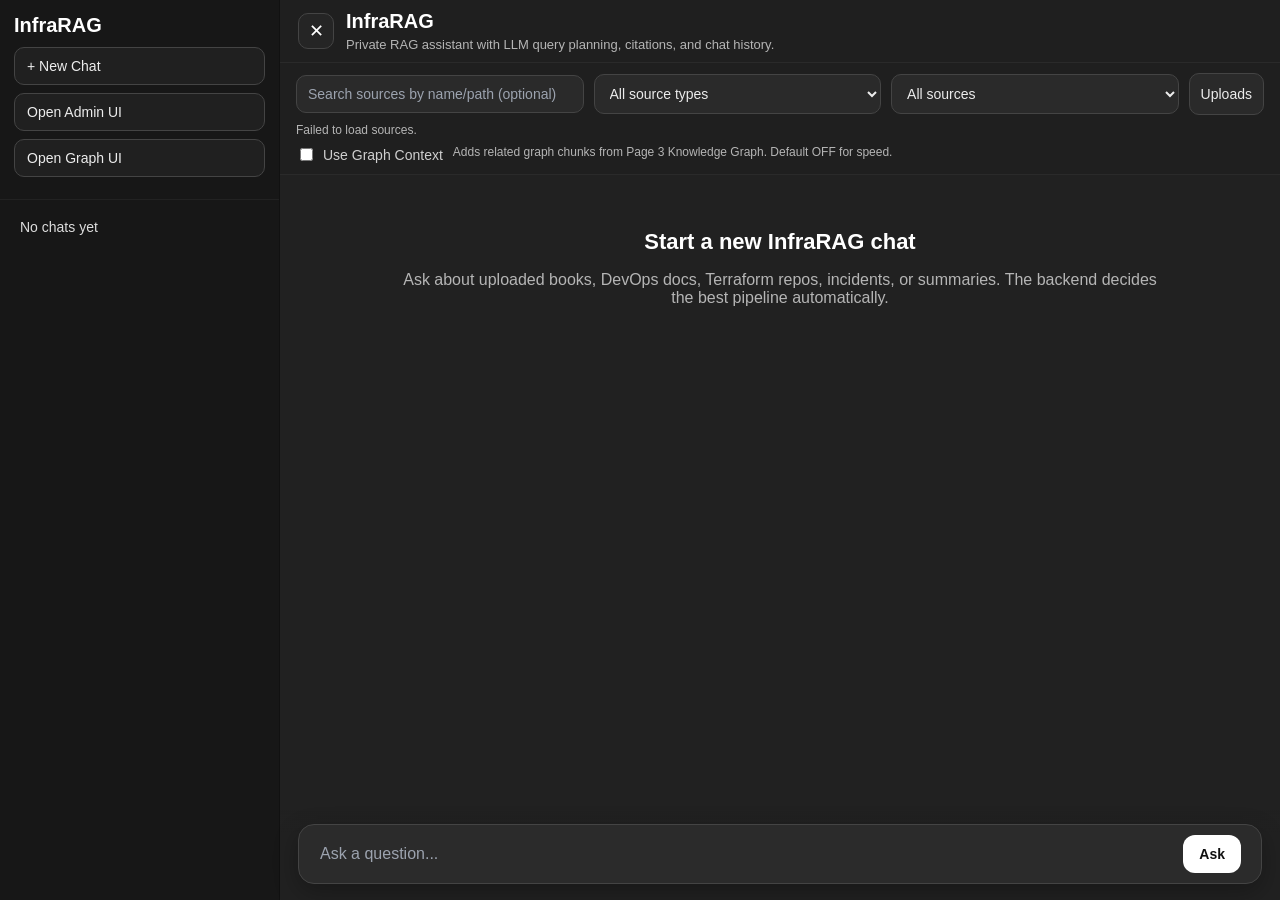
==== frontend/index.html @ ef18ec10 "ui navigation edit" ====
<!DOCTYPE html>
<html lang="en">
<head>
  <meta charset="UTF-8" />
  <meta name="viewport" content="width=device-width, initial-scale=1.0" />
  <title>InfraRAG</title>
  <style>
    :root {
      --bg: #212121;
      --sidebar: #171717;
      --panel: #2a2a2a;
      --panel-2: #303030;
      --panel-3: #3a3a3a;
      --border: #444444;
      --text: #ececec;
      --muted: #b5b5b5;
      --soft: #cfcfcf;
      --accent: #10a37f;
      --danger: #ef4444;
      --user-bubble: #2f3a48;
      --assistant-bubble: #2b2b2b;
      --meta-bg: #262626;
      --input-bg: #2b2b2b;
      --shadow: 0 8px 24px rgba(0, 0, 0, 0.28);
    }

    * {
      box-sizing: border-box;
    }

    html, body {
      margin: 0;
      padding: 0;
      height: 100%;
      background: var(--bg);
      color: var(--text);
      font-family: Arial, sans-serif;
      overflow: hidden;
    }

    body {
      display: block;
    }

    .app {
      display: grid;
      grid-template-columns: 280px 1fr;
      height: 100vh;
      background: var(--bg);
      transition: grid-template-columns 0.2s ease;
    }

    .app.sidebar-collapsed {
      grid-template-columns: 0 1fr;
    }

    .app.sidebar-collapsed .sidebar {
      transform: translateX(-100%);
      opacity: 0;
      pointer-events: none;
    }

    .app.sidebar-collapsed .composer {
      left: 0;
    }

    .sidebar {
      background: var(--sidebar);
      border-right: 1px solid #111111;
      display: flex;
      flex-direction: column;
      min-width: 0;
      overflow: hidden;
      transition: transform 0.2s ease, opacity 0.2s ease;
    }

    .sidebar-header {
      padding: 14px;
      border-bottom: 1px solid #222222;
    }

    .brand {
      font-size: 20px;
      font-weight: 700;
      margin-bottom: 10px;
      color: #ffffff;
    }

    .new-chat-btn,
    .admin-link {
      width: 100%;
      border: 1px solid var(--border);
      background: #202020;
      color: var(--text);
      border-radius: 10px;
      padding: 10px 12px;
      cursor: pointer;
      font-size: 14px;
      text-align: left;
      margin-bottom: 8px;
      text-decoration: none;
      display: block;
    }

    .new-chat-btn:hover,
    .admin-link:hover {
      background: #282828;
    }

    .conversation-list {
      flex: 1;
      overflow-y: auto;
      padding: 10px;
    }

    .conversation-item {
      padding: 9px 10px;
      border-radius: 10px;
      margin-bottom: 6px;
      cursor: pointer;
      color: #dddddd;
      font-size: 14px;
      display: grid;
      grid-template-columns: 1fr auto;
      gap: 8px;
      align-items: center;
    }

    .conversation-item:hover {
      background: #232323;
    }

    .conversation-item.active {
      background: #2b2b2b;
      color: #ffffff;
    }

    .conversation-title {
      white-space: nowrap;
      overflow: hidden;
      text-overflow: ellipsis;
    }

    .delete-chat {
      border: none;
      background: transparent;
      color: #9ca3af;
      cursor: pointer;
      font-size: 15px;
      padding: 2px 6px;
      border-radius: 6px;
    }

    .delete-chat:hover {
      background: var(--danger);
      color: white;
    }

    .main {
      display: grid;
      grid-template-rows: auto auto 1fr auto;
      min-width: 0;
      height: 100vh;
      background: var(--bg);
    }

    .top {
      padding: 10px 18px;
      border-bottom: 1px solid #2a2a2a;
      background: #1f1f1f;
      display: flex;
      align-items: center;
      gap: 12px;
    }

    .sidebar-toggle {
      width: 36px;
      height: 36px;
      border: 1px solid var(--border);
      border-radius: 10px;
      background: #252525;
      color: #ffffff;
      cursor: pointer;
      font-size: 18px;
      display: flex;
      align-items: center;
      justify-content: center;
      flex-shrink: 0;
    }

    .sidebar-toggle:hover {
      background: #303030;
    }

    .top-title {
      min-width: 0;
    }

    .top h1 {
      margin: 0;
      font-size: 20px;
      color: #ffffff;
    }

    .top p {
      margin: 4px 0 0;
      color: var(--muted);
      font-size: 13px;
    }

    .controls {
      padding: 10px 16px;
      border-bottom: 1px solid #2a2a2a;
      background: #1f1f1f;
    }

    .row {
      display: flex;
      gap: 10px;
      flex-wrap: wrap;
      margin-bottom: 10px;
    }

    .row:last-child {
      margin-bottom: 0;
    }

    .source-filter-row {
      display: grid;
      grid-template-columns: repeat(3, minmax(0, 1fr)) auto;
      gap: 10px;
      align-items: center;
      margin-bottom: 8px;
    }

    .source-filter-row input,
    .source-filter-row select {
      width: 100%;
      min-width: 0;
      flex: unset;
    }

    .source-filter-row .secondary-btn {
      white-space: nowrap;
      height: 42px;
    }

    @media (max-width: 1100px) {
      .source-filter-row {
        grid-template-columns: 1fr 1fr;
      }

      .source-filter-row .secondary-btn {
        width: 100%;
      }
    }

    @media (max-width: 700px) {
      .source-filter-row {
        grid-template-columns: 1fr;
      }
    }

    input[type="text"],
    input[type="number"],
    select {
      padding: 10px 11px;
      border: 1px solid var(--border);
      border-radius: 10px;
      font-size: 14px;
      background: var(--panel);
      color: var(--text);
      min-width: 180px;
      flex: 1;
      outline: none;
    }

    input[type="text"]::placeholder,
    input[type="number"]::placeholder {
      color: #9ca3af;
    }

    .small-input {
      max-width: 140px;
      flex: 0 0 140px;
    }

    .inline-check {
      display: flex;
      align-items: center;
      gap: 7px;
      color: var(--soft);
      font-size: 14px;
      white-space: nowrap;
    }

    .source-summary {
      color: var(--muted);
      font-size: 12px;
    }

    .secondary-btn {
      border: 1px solid var(--border);
      background: var(--panel);
      color: var(--text);
      border-radius: 10px;
      padding: 9px 11px;
      cursor: pointer;
      font-size: 14px;
    }

    .secondary-btn:hover {
      background: var(--panel-2);
    }

    .upload-panel {
      padding: 10px 16px;
      border-top: 1px solid #2a2a2a;
      background: #1f1f1f;
      display: none;
    }

    .upload-panel.open {
      display: block;
    }

    input[type="file"] {
      padding: 8px;
      border: 1px solid var(--border);
      border-radius: 10px;
      background: var(--panel);
      color: var(--text);
      font-size: 14px;
      flex: 1;
      min-width: 220px;
    }

    .status {
      color: var(--muted);
      font-size: 12px;
      display: flex;
      align-items: center;
    }

    .messages {
      overflow-y: auto;
      padding: 12px 18px 100px;
      background: var(--bg);
    }

    .message {
      max-width: 900px;
      margin: 0 auto 18px;
      display: grid;
      grid-template-columns: 38px 1fr;
      gap: 10px;
      align-items: start;
    }

    .avatar {
      width: 34px;
      height: 34px;
      border-radius: 999px;
      display: flex;
      align-items: center;
      justify-content: center;
      color: #ffffff;
      font-weight: 700;
      font-size: 13px;
      flex-shrink: 0;
    }

    .avatar.user {
      background: #2563eb;
    }

    .avatar.assistant {
      background: #111827;
    }

    .bubble {
      border-radius: 0;
      padding: 4px 0;
      line-height: 1.45;
      white-space: normal;
      word-break: break-word;
      border: none;
      box-shadow: none;
      background: transparent;
    }

    .user-message .bubble {
      background: transparent;
      color: #ffffff;
      white-space: pre-wrap;
      font-size: 16px;
      font-weight: 500;
    }

    .assistant-message .bubble {
      background: transparent;
      color: #f3f4f6;
    }

    .meta-box {
      background: transparent;
      border: none;
      border-radius: 0;
      padding: 0;
      margin: 0 0 8px 0;
      font-size: 12px;
      color: #a3a3a3;
      white-space: normal;
    }

    .meta-head {
      display: grid;
      grid-template-columns: 1fr 170px;
      gap: 12px;
      align-items: center;
    }

    .meta-grid {
      display: flex;
      flex-wrap: wrap;
      gap: 6px 14px;
      align-items: center;
    }

    .meta-grid div {
      color: #9ca3af;
    }

    .meta-grid strong {
      color: #bdbdbd;
      font-weight: 600;
    }

    .mini-progress {
      min-width: 190px;
      max-width: 260px;
    }

    .mini-progress-row {
      display: grid;
      grid-template-columns: minmax(0, 1fr) 52px;
      align-items: center;
      gap: 10px;
      font-size: 11px;
      color: #cbd5e1;
      margin-bottom: 4px;
      width: 100%;
    }

    .mini-progress-row span {
      min-width: 0;
      line-height: 1.25;
      white-space: nowrap;
      overflow: hidden;
      text-overflow: ellipsis;
      display: block;
    }

    .mini-progress-row strong {
      display: block;
      width: 52px;
      min-width: 52px;
      text-align: right;
      white-space: nowrap;
      word-break: keep-all;
      overflow-wrap: normal;
      line-height: 1.25;
      font-variant-numeric: tabular-nums;
    }

    .mini-progress-track {
      height: 7px;
      width: 100%;
      background: #171717;
      border: 1px solid #3a3a3a;
      border-radius: 999px;
      overflow: hidden;
    }

    .mini-progress-fill {
      height: 100%;
      width: 0%;
      background: var(--accent);
      border-radius: 999px;
      transition: width 0.25s ease;
    }

    @media (max-width: 900px) {
      .meta-head {
        grid-template-columns: 1fr;
      }

      .mini-progress {
        min-width: 0;
      }
    }

    .answer-section {
      margin-top: 10px;
    }

    .answer-label {
      display: inline-flex;
      align-items: center;
      gap: 6px;
      font-size: 11px;
      font-weight: 700;
      letter-spacing: 0.04em;
      text-transform: uppercase;
      color: #8ee0c2;
      margin-bottom: 6px;
    }

    .answer-label::before {
      content: "";
      width: 7px;
      height: 7px;
      border-radius: 999px;
      background: var(--accent);
      display: inline-block;
    }

    .assistant-answer {
      margin-top: 0;
      font-size: 16px;
      line-height: 1.7;
      color: #ffffff;
      white-space: pre-wrap;
      background: transparent;
      border: none;
      border-radius: 0;
      padding: 0;
      box-shadow: none;
    }

    .citations {
      margin-top: 12px;
      border-top: 1px solid #3a3a3a;
      padding-top: 8px;
      font-size: 12px;
      color: #cbd5e1;
      white-space: normal;
    }

    .citations details {
      border: none;
      border-radius: 0;
      background: transparent;
      padding: 0;
    }

    .citations summary {
      cursor: pointer;
      font-weight: 800;
      color: #d1d5db;
      list-style: none;
      display: flex;
      align-items: center;
      justify-content: space-between;
      gap: 10px;
    }

    .citations summary::-webkit-details-marker {
      display: none;
    }

    .citations summary::after {
      content: "Show";
      font-size: 11px;
      color: #9ca3af;
      font-weight: 700;
    }

    .citations details[open] summary::after {
      content: "Hide";
    }

    .citation-list {
      margin-top: 8px;
    }

    .citation-btn {
      width: 100%;
      text-align: left;
      background: transparent;
      color: #aeb4bd;
      border: none;
      border-radius: 0;
      padding: 6px 0;
      margin-top: 3px;
      cursor: pointer;
      font-size: 12px;
      line-height: 1.35;
      border-bottom: 1px solid #343434;
    }

    .citation-btn:hover {
      background: transparent;
      color: #ffffff;
    }

    .citation-source-line {
      white-space: nowrap;
      overflow: hidden;
      text-overflow: ellipsis;
      max-width: 100%;
    }

    .composer {
      position: fixed;
      left: 280px;
      right: 0;
      bottom: 0;
      padding: 14px 18px 16px;
      background: linear-gradient(to top, rgba(33,33,33,1) 75%, rgba(33,33,33,0));
    }

    .composer-inner {
      max-width: 980px;
      margin: 0 auto;
      display: grid;
      grid-template-columns: 1fr auto auto;
      gap: 10px;
      background: var(--input-bg);
      border: 1px solid var(--border);
      border-radius: 16px;
      padding: 10px;
      box-shadow: var(--shadow);
    }

    #question {
      border: none;
      outline: none;
      background: transparent;
      color: #ffffff;
      font-size: 16px;
      min-width: 0;
    }

    #question::placeholder {
      color: #9ca3af;
    }

    .ask-btn {
      border: none;
      border-radius: 12px;
      background: #ffffff;
      color: #111111;
      padding: 10px 16px;
      cursor: pointer;
      font-size: 14px;
      font-weight: 700;
    }

    .ask-btn:hover {
      background: #f3f4f6;
    }

    .ask-btn:disabled {
      background: #9ca3af;
      color: #111111;
      cursor: not-allowed;
    }

    .stop-btn {
      border: 1px solid #525252;
      border-radius: 12px;
      background: #2f2f2f;
      color: #ffffff;
      padding: 10px 14px;
      cursor: pointer;
      font-size: 14px;
      font-weight: 700;
      display: none;
    }

    .stop-btn.visible {
      display: inline-block;
    }

    .stop-btn:hover {
      background: #3a3a3a;
    }

    .stop-btn:disabled {
      opacity: 0.55;
      cursor: not-allowed;
    }

    .empty-state {
      max-width: 760px;
      margin: 42px auto;
      text-align: center;
      color: var(--muted);
    }

    .empty-state h2 {
      color: #ffffff;
      margin-bottom: 8px;
      font-size: 22px;
    }

    .modal.hidden {
      display: none;
    }

    .modal {
      position: fixed;
      inset: 0;
      background: rgba(0, 0, 0, 0.62);
      display: flex;
      align-items: center;
      justify-content: center;
      z-index: 9999;
      padding: 20px;
    }

    .modal-card {
      width: min(900px, 100%);
      max-height: 85vh;
      overflow: auto;
      background: #232323;
      color: #f3f4f6;
      border: 1px solid #3a3a3a;
      border-radius: 16px;
      box-shadow: 0 16px 50px rgba(0, 0, 0, 0.45);
    }

    .modal-header {
      display: flex;
      align-items: center;
      justify-content: space-between;
      padding: 14px 16px;
      border-bottom: 1px solid #3a3a3a;
      position: sticky;
      top: 0;
      background: #232323;
      z-index: 1;
    }

    .modal-title {
      font-size: 16px;
      font-weight: 700;
      color: #ffffff;
    }

    .close-btn {
      border: 1px solid #4b5563;
      background: #2f2f2f;
      color: #ffffff;
      border-radius: 10px;
      padding: 8px 10px;
      cursor: pointer;
    }

    .close-btn:hover {
      background: #3a3a3a;
    }

    .modal-body {
      padding: 16px;
      font-size: 14px;
      line-height: 1.6;
    }

    .evidence-meta {
      background: #2a2a2a;
      border: 1px solid #3a3a3a;
      border-radius: 12px;
      padding: 10px 12px;
      margin-bottom: 12px;
      color: #d1d5db;
    }

    .evidence-text {
      background: #1f1f1f;
      border: 1px solid #3a3a3a;
      border-radius: 12px;
      padding: 12px;
      white-space: pre-wrap;
      color: #f3f4f6;
    }

    @media (max-width: 900px) {
      .app {
        grid-template-columns: 1fr;
      }

      .sidebar {
        display: none;
      }

      .composer {
        left: 0;
      }

      .app.sidebar-collapsed {
        grid-template-columns: 1fr;
      }

      .message {
        grid-template-columns: 34px 1fr;
      }

      .messages {
        padding: 10px 12px 96px;
      }

      .controls,
      .top,
      .upload-panel {
        padding-left: 12px;
        padding-right: 12px;
      }
    }
  </style>
</head>
<body>
  <div class="app">
    <aside class="sidebar">
      <div class="sidebar-header">
        <div class="brand">InfraRAG</div>
        <button class="new-chat-btn" onclick="newChat()">+ New Chat</button>
        <a class="admin-link" href="/admin.html">Open Admin UI</a>
        <a class="admin-link" href="/graph.html">Open Graph UI</a>
      </div>
      <div id="conversationList" class="conversation-list">
        Loading chats...
      </div>
    </aside>

    <main class="main">
      <div class="top">
        <button id="sidebarToggle" class="sidebar-toggle" onclick="toggleSidebar()" title="Toggle sidebar">☰</button>
        <div class="top-title">
          <h1>InfraRAG</h1>
          <p>Private RAG assistant with LLM query planning, citations, and chat history.</p>
        </div>
      </div>

      <div>
        <div class="controls">
          <div class="source-filter-row">
            <input id="sourceSearch" type="text" placeholder="Search sources by name/path (optional)" oninput="renderSourceOptions()" />

            <select id="sourceTypeFilter" onchange="renderSourceOptions()">
              <option value="">All source types</option>
              <option value="upload">Uploads</option>
              <option value="git">Git</option>
              <option value="local">Local</option>
            </select>

            <select id="sourceSelect">
              <option value="">All sources</option>
            </select>

            <button class="secondary-btn" onclick="toggleUploadPanel()">Uploads</button>
          </div>

          <div id="sourceSummary" class="source-summary">Loading sources...</div>

          <div class="row" style="margin-top:8px;">
            <label class="inline-check" title="Adds 2-3 graph-neighbour chunks from the Knowledge Graph. Slower but may improve multi-hop answers.">
              <input id="graphContextToggle" type="checkbox" />
              Use Graph Context
            </label>
            <span class="source-summary">Adds related graph chunks from Page 3 Knowledge Graph. Default OFF for speed.</span>
          </div>
        </div>

        <div id="uploadPanel" class="upload-panel">
          <div class="row">
            <input id="fileInput" type="file" />
            <button class="secondary-btn" onclick="uploadFile()">Upload File</button>
            <span class="status" id="uploadStatus">No single file uploaded yet.</span>
          </div>

          <div class="row">
            <input id="folderInput" type="file" webkitdirectory directory multiple />
            <button class="secondary-btn" onclick="uploadFolder()">Upload Folder</button>
            <span class="status" id="folderStatus">No folder uploaded yet.</span>
          </div>
        </div>
      </div>

      <section id="messages" class="messages">
        <div class="empty-state">
          <h2>Start a new InfraRAG chat</h2>
          <p>Ask about uploaded books, DevOps docs, Terraform repos, incidents, or summaries. The backend decides the best pipeline automatically.</p>
        </div>
      </section>

      <div class="composer">
        <div class="composer-inner">
          <input id="question" type="text" placeholder="Ask a question..." onkeydown="handleQuestionKey(event)" />
          <button id="stopButton" class="stop-btn" onclick="stopGeneration()" disabled>Stop</button>
          <button id="askButton" class="ask-btn" onclick="askQuestion()">Ask</button>
        </div>
      </div>
    </main>
  </div>

  <div id="evidenceModal" class="modal hidden" onclick="handleModalBackdrop(event)">
    <div class="modal-card">
      <div class="modal-header">
        <div class="modal-title">Citation Evidence</div>
        <button class="close-btn" onclick="closeEvidenceModal()">Close</button>
      </div>
      <div id="evidenceBody" class="modal-body">
        Select a citation to view the exact evidence chunk.
      </div>
    </div>
  </div>

  <script>
    const RECENT_SOURCE_LIMIT = 20;
    const CHAT_UI_STATE_KEY = "infrarag_chat_ui_state_v1";
    const QUESTION_DRAFT_KEY = "infrarag_question_draft_v1";
    const CHAT_UI_STATE_MAX_AGE_MS = 24 * 60 * 60 * 1000;

    let allSources = [];
    let conversations = [];
    let currentConversationId = null;
    let messages = [];
    let isAsking = false;
    let sidebarCollapsed = localStorage.getItem("infrarag_sidebar_collapsed") === "true";
    let activeEventSource = null;
    let activeRequestId = null;
    let stopRequested = false;
    let activeLatencyTimer = null;
    let activeLatencyStartedAt = null;

    function safeJsonParse(value, fallback = null) {
      try {
        return value ? JSON.parse(value) : fallback;
      } catch {
        return fallback;
      }
    }

    function persistChatState() {
      try {
        const sourceSelect = document.getElementById("sourceSelect");
        const graphToggle = document.getElementById("graphContextToggle");

        const state = {
          saved_at: Date.now(),
          currentConversationId,
          messages: Array.isArray(messages) ? messages.slice(-50) : [],
          source_id: sourceSelect ? sourceSelect.value : "",
          graph_context_enabled: graphToggle ? Boolean(graphToggle.checked) : false,
        };

        localStorage.setItem(CHAT_UI_STATE_KEY, JSON.stringify(state));
      } catch (err) {
        console.warn("Failed to persist chat UI state:", err);
      }
    }

    function restoreChatState() {
      const state = safeJsonParse(localStorage.getItem(CHAT_UI_STATE_KEY), null);

      if (!state || typeof state !== "object") {
        return false;
      }

      const savedAt = Number(state.saved_at || 0);
      if (savedAt && Date.now() - savedAt > CHAT_UI_STATE_MAX_AGE_MS) {
        localStorage.removeItem(CHAT_UI_STATE_KEY);
        return false;
      }

      currentConversationId = state.currentConversationId || null;
      messages = Array.isArray(state.messages) ? state.messages : [];

      // If the browser left/reloaded during SSE streaming, the live stream is gone.
      // Do not restore a fake in-progress "Routing/Search/Generating" state forever.
      const last = messages[messages.length - 1];
      if (last && last.role === "assistant") {
        const content = String(last.content || "");
        const progress = Number(last.meta?.progress || 0);
        const looksIncomplete =
          progress < 100 ||
          content.includes("Routing question") ||
          content.includes("Searching sources") ||
          content.includes("Evidence found. Generating answer") ||
          content.includes("Thinking...");

        if (looksIncomplete) {
          last.content = "Request was interrupted because you left or reloaded the Chat page. Ask again to restart.";
          last.citations = [];
          last.meta = {
            ...(last.meta || {}),
            pipeline_label: "Interrupted",
            verification_verdict: "interrupted",
            progress: 100,
            progress_label: "Interrupted.",
            latency_display: "n/a",
          };
        }
      }

      const graphToggle = document.getElementById("graphContextToggle");
      if (graphToggle) {
        graphToggle.checked = Boolean(state.graph_context_enabled);
      }

      renderMessages();
      return messages.length > 0;
    }

    function restoreSourceSelection() {
      const state = safeJsonParse(localStorage.getItem(CHAT_UI_STATE_KEY), null);
      if (!state || !state.source_id) return;

      const sourceSelect = document.getElementById("sourceSelect");
      if (!sourceSelect) return;

      const exists = Array.from(sourceSelect.options).some(option => option.value === state.source_id);
      if (exists) {
        sourceSelect.value = state.source_id;
      }
    }

    function clearChatState() {
      localStorage.removeItem(CHAT_UI_STATE_KEY);
    }

    function saveQuestionDraft() {
      const input = document.getElementById("question");
      if (!input) return;

      localStorage.setItem(QUESTION_DRAFT_KEY, input.value || "");
    }

    function restoreQuestionDraft() {
      const input = document.getElementById("question");
      if (!input) return;

      const draft = localStorage.getItem(QUESTION_DRAFT_KEY) || "";
      if (draft && !input.value) {
        input.value = draft;
      }
    }

    function clearQuestionDraft() {
      localStorage.removeItem(QUESTION_DRAFT_KEY);
    }

    function bindStatePersistenceEvents() {
      const input = document.getElementById("question");
      if (input) {
        input.addEventListener("input", saveQuestionDraft);
      }

      const graphToggle = document.getElementById("graphContextToggle");
      if (graphToggle) {
        graphToggle.addEventListener("change", persistChatState);
      }

      const sourceSelect = document.getElementById("sourceSelect");
      if (sourceSelect) {
        sourceSelect.addEventListener("change", persistChatState);
      }

      window.addEventListener("beforeunload", () => {
        saveQuestionDraft();
        persistChatState();
      });
    }

    function applySidebarState() {
      const app = document.querySelector(".app");
      const toggle = document.getElementById("sidebarToggle");

      if (!app) return;

      app.classList.toggle("sidebar-collapsed", sidebarCollapsed);

      if (toggle) {
        toggle.textContent = sidebarCollapsed ? "☰" : "✕";
        toggle.title = sidebarCollapsed ? "Show sidebar" : "Hide sidebar";
      }

      localStorage.setItem("infrarag_sidebar_collapsed", sidebarCollapsed ? "true" : "false");
    }

    function toggleSidebar() {
      sidebarCollapsed = !sidebarCollapsed;
      applySidebarState();
    }

    function escapeHtml(value) {
      return String(value ?? "")
        .replaceAll("&", "&amp;")
        .replaceAll("<", "&lt;")
        .replaceAll(">", "&gt;")
        .replaceAll('"', "&quot;")
        .replaceAll("'", "&#039;");
    }

    async function parseApiResponse(res) {
      const contentType = (res.headers.get("content-type") || "").toLowerCase();
      const rawText = await res.text();

      let data = null;
      if (contentType.includes("application/json")) {
        try {
          data = rawText ? JSON.parse(rawText) : {};
        } catch {
          throw new Error(`API returned invalid JSON. HTTP ${res.status}. Body: ${rawText.slice(0, 300)}`);
        }
      }

      if (!res.ok) {
        if (data && data.error) {
          const message = typeof data.error === "string"
            ? data.error
            : data.error.message || JSON.stringify(data.error);
          throw new Error(`HTTP ${res.status}: ${message}`);
        }

        if (contentType.includes("text/html")) {
          throw new Error(`HTTP ${res.status}: proxy/backend returned HTML instead of JSON`);
        }

        throw new Error(`HTTP ${res.status}: ${rawText.slice(0, 300) || "Unknown error"}`);
      }

      if (!contentType.includes("application/json")) {
        throw new Error(`Expected JSON but got content-type: ${contentType || "unknown"}`);
      }

      return data;
    }

    function basename(path) {
      if (!path) return "";
      const parts = path.split("/");
      return parts[parts.length - 1] || path;
    }

    function formatSourceLabel(item) {
      const sourcePath = item.source_path || item.source_id || "";
      const shortName = basename(sourcePath);

      if (item.source_type === "upload") return `Upload: ${shortName}`;
      if (item.source_type === "git") return `Git: ${shortName}`;
      if (item.source_type === "local") return `Local: ${shortName}`;

      return shortName || item.source_id || "Unknown source";
    }

    function formatSourceMeta(item) {
      const parts = [];
      if (item.file_type) parts.push(item.file_type);
      if (item.source_type) parts.push(item.source_type);
      if (typeof item.chunk_count === "number") parts.push(`${item.chunk_count} chunks`);
      return parts.join(" | ");
    }

    function sortSourcesNewestFirst(items) {
      return [...items].sort((a, b) => {
        const aTime = new Date(a.last_ingested_at || 0).getTime();
        const bTime = new Date(b.last_ingested_at || 0).getTime();
        return bTime - aTime;
      });
    }

    function filterSources(items) {
      const search = document.getElementById("sourceSearch").value.trim().toLowerCase();
      const typeFilter = document.getElementById("sourceTypeFilter").value.trim();

      let filtered = sortSourcesNewestFirst(items);

      if (typeFilter) {
        filtered = filtered.filter(item => (item.source_type || "") === typeFilter);
      }

      if (search) {
        filtered = filtered.filter(item => {
          const haystack = [
            item.source_path || "",
            item.source_id || "",
            item.file_type || "",
            item.source_type || "",
            formatSourceLabel(item)
          ].join(" ").toLowerCase();

          return haystack.includes(search);
        });
      }

      return filtered;
    }

    function renderSourceOptions() {
      const select = document.getElementById("sourceSelect");
      const summary = document.getElementById("sourceSummary");
      const currentValue = select.value;

      const filtered = filterSources(allSources);
      const options = ['<option value="">All sources</option>'];

      for (const item of filtered) {
        const label = formatSourceLabel(item);
        const meta = formatSourceMeta(item);
        const fullLabel = meta ? `${label} (${meta})` : label;

        options.push(`<option value="${escapeHtml(item.source_id)}">${escapeHtml(fullLabel)}</option>`);
      }

      select.innerHTML = options.join("");

      if (currentValue && filtered.some(item => item.source_id === currentValue)) {
        select.value = currentValue;
      }

      const total = allSources.length;
      const shown = filtered.length;
      const search = document.getElementById("sourceSearch").value.trim();
      const typeFilter = document.getElementById("sourceTypeFilter").value.trim();

      let mode = "";
      if (search) mode = `Showing ${shown} matching source(s) out of ${total}`;
      else mode = `Showing ${shown} source(s) out of ${total}`;

      if (typeFilter) mode += ` | type: ${typeFilter}`;
      summary.textContent = total === 0 ? "No sources available yet." : mode;
    }

    function renderConversationList() {
      const list = document.getElementById("conversationList");

      if (!conversations.length) {
        list.innerHTML = "<div class='conversation-item'>No chats yet</div>";
        return;
      }

      list.innerHTML = conversations.map(item => {
        const active = item.conversation_id === currentConversationId ? "active" : "";
        return `
          <div class="conversation-item ${active}" onclick="openConversation('${escapeHtml(item.conversation_id)}')">
            <div class="conversation-title">${escapeHtml(item.title || "New Chat")}</div>
            <button class="delete-chat" onclick="deleteChat(event, '${escapeHtml(item.conversation_id)}')">×</button>
          </div>
        `;
      }).join("");
    }

    function renderMessages() {
      const container = document.getElementById("messages");

      if (!messages.length) {
        container.innerHTML = `
          <div class="empty-state">
            <h2>Start a new InfraRAG chat</h2>
            <p>Ask about uploaded books, DevOps docs, Terraform repos, incidents, or summaries. The backend decides the best pipeline automatically.</p>
          </div>
        `;
        persistChatState();
        return;
      }

      container.innerHTML = messages.map(message => {
        if (message.role === "user") {
          return `
            <div class="message user-message">
              <div class="avatar user">You</div>
              <div class="bubble">${escapeHtml(message.content)}</div>
            </div>
          `;
        }

        const meta = message.meta || {};
        const citations = Array.isArray(message.citations) ? message.citations : [];
        const pipelineLabel = meta.pipeline_label || meta.pipeline_used || "";

        const progress = clampProgress(meta.progress ?? 0);
        const metaHtml = pipelineLabel ? `
          <div class="meta-box">
            <div class="meta-head">
              <div>
                <div class="meta-grid">
                  <div><strong>Pipeline:</strong> ${escapeHtml(pipelineLabel)}</div>
                  <div><strong>Planner confidence:</strong> ${escapeHtml(meta.intent_confidence ?? "n/a")}</div>
                  <div><strong>Router:</strong> ${escapeHtml(meta.router ?? "n/a")}</div>
                  <div><strong>Verifier:</strong> ${escapeHtml(meta.verification_verdict ?? "n/a")}</div>
                  <div><strong>Graph:</strong> ${meta.graph_context_enabled ? `ON (${escapeHtml(meta.graph_chunks_added ?? 0)})` : "OFF"}</div>
                  <div><strong>Latency:</strong> ${escapeHtml(meta.latency_display || (meta.latency_ms ? `${Math.round(Number(meta.latency_ms) / 1000)}s` : "n/a"))}</div>
                </div>
                <div style="margin-top:6px;"><strong>Reason:</strong> ${escapeHtml(meta.intent_reason || "n/a")}</div>
              </div>
              <div class="mini-progress">
                <div class="mini-progress-row">
                  <span>${escapeHtml(meta.progress_label || "Progress")}</span>
                  <strong>${escapeHtml(progress)}%</strong>
                </div>
                <div class="mini-progress-track">
                  <div class="mini-progress-fill" style="width:${escapeHtml(progress)}%"></div>
                </div>
              </div>
            </div>
          </div>
        ` : "";

        const citationsHtml = citations.length ? `
          <div class="citations">
            <details>
              <summary>Sources / Citations (${escapeHtml(citations.length)})</summary>
              <div class="citation-list">
                ${citations.map(c => `
                  <button
                    class="citation-btn"
                    onclick="openCitation('${escapeHtml(c.source_id || "")}', ${Number.isFinite(Number(c.chunk_index)) ? Number(c.chunk_index) : -1})"
                  >
                    <div class="citation-source-line"><strong>[${escapeHtml(c.citation_id ?? "")}]</strong> ${escapeHtml(c.source || "unknown")}</div>
                    <div>Chunk: ${escapeHtml(c.chunk_index ?? "")} | Score: ${escapeHtml(c.score ?? "")}${c.page_number ? ` | Page: ${escapeHtml(c.page_number)}` : ""}</div>
                  </button>
                `).join("")}
              </div>
            </details>
          </div>
        ` : `
          <div class="citations">
            <details>
              <summary>Sources / Citations (0)</summary>
              <div class="citation-list">none</div>
            </details>
          </div>
        `;

        return `
          <div class="message assistant-message">
            <div class="avatar assistant">AI</div>
            <div class="bubble">
              ${metaHtml}
              <div class="answer-section">
                <div class="answer-label">Answer</div>
                <div class="assistant-answer">${escapeHtml(message.content)}</div>
              </div>
              ${citationsHtml}
            </div>
          </div>
        `;
      }).join("");

      container.scrollTop = container.scrollHeight;
      persistChatState();
    }

    function addLocalMessage(role, content, extra = {}) {
      messages.push({ role, content, ...extra });
      renderMessages();
    }

    function clampProgress(value) {
      const number = Number(value);
      if (!Number.isFinite(number)) return 0;
      return Math.max(0, Math.min(100, Math.round(number)));
    }

    function updateProgress(progress, label) {
      const last = messages[messages.length - 1];
      if (!last || last.role !== "assistant") return;

      last.meta = {
        ...(last.meta || {}),
        progress: clampProgress(progress),
        progress_label: label || last.meta?.progress_label || "",
      };

      renderMessages();
    }

    function generateRequestId() {
      if (window.crypto && crypto.randomUUID) {
        return crypto.randomUUID();
      }

      return `req-${Date.now()}-${Math.random().toString(16).slice(2)}`;
    }

    function newChat() {
      currentConversationId = null;
      messages = [];
      clearChatState();
      clearQuestionDraft();
      renderMessages();
      renderConversationList();
      document.getElementById("question").focus();
    }

    async function loadConversations() {
      try {
        const res = await fetch("/api/conversations?limit=100");
        const data = await parseApiResponse(res);
        conversations = Array.isArray(data.conversations) ? data.conversations : [];
        renderConversationList();
      } catch (err) {
        console.error("Failed to load conversations:", err);
        conversations = [];
        renderConversationList();
      }
    }

    async function openConversation(conversationId) {
      currentConversationId = conversationId;
      messages = [];
      renderConversationList();

      try {
        const res = await fetch(`/api/conversations/${encodeURIComponent(conversationId)}/messages`);
        const data = await parseApiResponse(res);
        const loaded = Array.isArray(data.messages) ? data.messages : [];

        messages = loaded.map(item => {
          let citations = [];
          try {
            citations = item.sources_json ? JSON.parse(item.sources_json) : [];
          } catch {
            citations = [];
          }

          return {
            role: item.role,
            content: item.content,
            citations,
            meta: {
              pipeline_label: item.pipeline_used || "",
              pipeline_used: item.pipeline_used || "",
              intent_confidence: "",
              router: "",
              latency_ms: "",
              intent_reason: "",
            }
          };
        });

        renderMessages();
        persistChatState();
      } catch (err) {
        addLocalMessage("assistant", "Failed to load conversation: " + err.message);
      }
    }

    async function deleteChat(event, conversationId) {
      event.stopPropagation();

      if (!confirm("Delete this chat?")) return;

      try {
        const res = await fetch(`/api/conversations/${encodeURIComponent(conversationId)}`, {
          method: "DELETE"
        });
        await parseApiResponse(res);

        if (currentConversationId === conversationId) {
          currentConversationId = null;
          messages = [];
          renderMessages();
        }

        await loadConversations();
      } catch (err) {
        alert("Delete failed: " + err.message);
      }
    }

    function handleQuestionKey(event) {
      if (event.key === "Enter" && !event.shiftKey) {
        event.preventDefault();
        askQuestion();
      }
    }

    function updateLastAssistant(content, extra = {}) {
      const last = messages[messages.length - 1];
      if (!last || last.role !== "assistant") return;

      if (typeof content === "string") {
        last.content = content;
      }

      if (extra.citations) {
        last.citations = extra.citations;
      }

      if (extra.meta) {
        last.meta = { ...(last.meta || {}), ...extra.meta };
      }

      renderMessages();
    }

    function parseSseChunk(buffer, onEvent) {
      const events = buffer.split("\n\n");
      const remainder = events.pop() || "";

      for (const eventBlock of events) {
        const lines = eventBlock.split("\n");
        let eventName = "message";
        const dataLines = [];

        for (const line of lines) {
          if (line.startsWith("event:")) {
            eventName = line.slice(6).trim();
          } else if (line.startsWith("data:")) {
            // Keep JSON payload intact. Remove only one optional leading space after "data:".
            dataLines.push(line.slice(5).replace(/^ /, ""));
          }
        }

        if (!dataLines.length) continue;

        try {
          onEvent(eventName, JSON.parse(dataLines.join("\n")));
        } catch (err) {
          console.error("Failed to parse SSE event", eventName, err);
        }
      }

      return remainder;
    }

    async function pollSummaryJob(jobId) {
      let finished = false;

      while (!finished) {
        await new Promise(resolve => setTimeout(resolve, 2500));

        const res = await fetch(`/api/summary-jobs/${encodeURIComponent(jobId)}`);
        const data = await parseApiResponse(res);
        const job = data.job || {};

        const current = job.progress_current ?? 0;
        const total = job.progress_total ?? 0;
        const status = job.status || "unknown";

        if (status === "queued" || status === "running") {
          const pct = total ? Math.min(95, Math.max(10, Math.round((current / total) * 95))) : 20;

          updateLastAssistant(
            `Document summary is running...\nProgress: ${current}/${total || "?"}`,
            {
              meta: {
                progress: pct,
                progress_label: `Document summary ${status}: ${current}/${total || "?"}`,
              }
            }
          );
          continue;
        }

        if (status === "done") {
          finished = true;
          updateLastAssistant(job.answer || "No evidence found in the knowledge base.", {
            citations: Array.isArray(job.citations) ? job.citations : [],
            meta: {
              pipeline_label: "Full document/book summarisation",
              pipeline_used: "document_summary",
              intent_confidence: "",
              intent_reason: "Background document summary completed.",
              router: "background",
              latency_ms: "",
              verification_verdict: "n/a",
              progress: 100,
              progress_label: "Done.",
            }
          });
          await loadConversations();
          break;
        }

        if (status === "failed") {
          finished = true;
          updateLastAssistant(`Document summary failed: ${job.error || "unknown error"}`);
          break;
        }
      }
    }

    function formatLatencySeconds(ms) {
      const seconds = Math.max(0, Math.round(Number(ms || 0) / 1000));
      return `${seconds}s`;
    }

    function stopLatencyTimer(finalLatencyMs = null) {
      if (activeLatencyTimer) {
        clearInterval(activeLatencyTimer);
        activeLatencyTimer = null;
      }

      if (finalLatencyMs !== null && finalLatencyMs !== undefined) {
        const last = messages[messages.length - 1];
        if (last && last.role === "assistant") {
          last.meta = {
            ...(last.meta || {}),
            latency_ms: finalLatencyMs,
            latency_display: formatLatencySeconds(finalLatencyMs),
          };
          renderMessages();
        }
      }

      activeLatencyStartedAt = null;
    }

    function startLatencyTimer() {
      stopLatencyTimer();

      activeLatencyStartedAt = Date.now();

      activeLatencyTimer = setInterval(() => {
        if (!activeLatencyStartedAt || !isAsking) return;

        const elapsedMs = Date.now() - activeLatencyStartedAt;
        const last = messages[messages.length - 1];

        if (!last || last.role !== "assistant") return;

        last.meta = {
          ...(last.meta || {}),
          latency_display: formatLatencySeconds(elapsedMs),
        };

        renderMessages();
      }, 1000);
    }

    function finishAskButton() {
      const input = document.getElementById("question");
      const askButton = document.getElementById("askButton");
      const stopButton = document.getElementById("stopButton");

      isAsking = false;
      activeEventSource = null;
      activeRequestId = null;

      askButton.disabled = false;
      askButton.textContent = "Ask";

      stopButton.disabled = true;
      stopButton.classList.remove("visible");

      input.focus();
    }

    function startAskButton() {
      const askButton = document.getElementById("askButton");
      const stopButton = document.getElementById("stopButton");

      isAsking = true;
      stopRequested = false;

      askButton.disabled = true;
      askButton.textContent = "Thinking...";

      stopButton.disabled = false;
      stopButton.classList.add("visible");
    }

    async function stopGeneration() {
      if (!isAsking) return;

      stopRequested = true;

      const requestId = activeRequestId;

      if (requestId) {
        try {
          await fetch("/api/cancel", {
            method: "POST",
            headers: { "Content-Type": "application/json" },
            body: JSON.stringify({ request_id: requestId }),
          });
        } catch (err) {
          console.error("Cancel request failed:", err);
        }
      }

      if (activeEventSource) {
        activeEventSource.close();
        activeEventSource = null;
      }

      const last = messages[messages.length - 1];
      if (last && last.role === "assistant") {
        last.meta = {
          ...(last.meta || {}),
          progress: 100,
          progress_label: "Cancelled.",
          verification_verdict: last.meta?.verification_verdict || "cancelled",
        };

        if (!String(last.content || "").trim() || String(last.content || "").includes("Routing question")) {
          last.content = "Cancelled by user.";
        } else if (!String(last.content || "").includes("[Cancelled by user]")) {
          last.content = String(last.content || "").trim() + "\n\n[Cancelled by user]";
        }

        renderMessages();
      }

      stopLatencyTimer();
      finishAskButton();
    }

    async function askQuestion() {
      const input = document.getElementById("question");
      const askButton = document.getElementById("askButton");
      const q = input.value.trim();

      const sourceId = document.getElementById("sourceSelect").value.trim();
      const useGraphContext = Boolean(document.getElementById("graphContextToggle")?.checked);
      const pageStart = "";
      const pageEnd = "";

      if (!q || isAsking) return;

      startAskButton();
      startLatencyTimer();
      input.value = "";
      clearQuestionDraft();

      addLocalMessage("user", q);
      addLocalMessage("assistant", "Routing question...", {
        citations: [],
        meta: {
          pipeline_label: "Routing...",
          intent_confidence: "",
          intent_reason: "Waiting for backend router.",
          router: "",
          latency_ms: "",
          latency_display: "0s",
          verification_verdict: "n/a",
          graph_context_enabled: useGraphContext,
          graph_chunks_added: 0,
          progress: 5,
          progress_label: "Starting...",
        }
      });

      const params = new URLSearchParams();
      activeRequestId = generateRequestId();
      persistChatState();

      params.set("q", q);
      params.set("request_id", activeRequestId);

      if (currentConversationId) params.set("conversation_id", currentConversationId);
      if (sourceId) params.set("source_id", sourceId);
      if (useGraphContext) params.set("use_graph_context", "true");
      if (pageStart) params.set("page_start", pageStart);
      if (pageEnd) params.set("page_end", pageEnd);

      let answer = "";
      let citations = [];
      let meta = {};
      let eventSource = null;
      let closedNormally = false;

      try {
        eventSource = new EventSource(`/api/ask-stream?${params.toString()}`);
        activeEventSource = eventSource;

        eventSource.addEventListener("request", event => {
          const data = JSON.parse(event.data);
          activeRequestId = data.request_id || activeRequestId;
          updateProgress(data.progress ?? 5, data.progress_label || "Request registered.");
        });

        eventSource.addEventListener("meta", event => {
          const data = JSON.parse(event.data);

          currentConversationId = data.conversation_id || currentConversationId;

          meta = {
            pipeline_used: data.pipeline_used,
            pipeline_label: data.pipeline_label || data.pipeline_used,
            intent_confidence: data.intent_confidence,
            intent_reason: data.intent_reason,
            router: data.router,
            latency_ms: "",
            latency_display: meta.latency_display || "0s",
            verification_verdict: data.verification_verdict || "pending",
            graph_context_enabled: Boolean(data.graph_context_enabled),
            graph_chunks_added: data.graph_chunks_added ?? 0,
            progress: data.progress ?? 15,
            progress_label: data.progress_label || "Searching evidence.",
          };

          updateLastAssistant(answer || "Searching sources...", { meta, citations });
        });

        eventSource.addEventListener("citations", event => {
          const data = JSON.parse(event.data);
          citations = Array.isArray(data.citations) ? data.citations : [];
          meta.progress = data.progress ?? 35;
          meta.progress_label = data.progress_label || "Evidence found. Generating answer.";
          meta.graph_context_enabled = Boolean(data.graph_context_enabled ?? meta.graph_context_enabled);
          meta.graph_chunks_added = data.graph_chunks_added ?? meta.graph_chunks_added ?? 0;
          updateLastAssistant(answer || "Evidence found. Generating answer...", { meta, citations });
        });

        eventSource.addEventListener("token", event => {
          const data = JSON.parse(event.data);
          answer += data.token || "";
          meta.progress = data.progress ?? Math.max(Number(meta.progress || 0), Math.min(85, 45 + Math.floor(answer.length / 120)));
          meta.progress_label = data.progress_label || "Generating answer.";
          updateLastAssistant(answer || "Thinking...", { meta, citations });
        });

        eventSource.addEventListener("verification_status", event => {
          const data = JSON.parse(event.data);
          meta.verification_verdict = data.verification_verdict || "running";
          meta.progress = data.progress ?? 90;
          meta.progress_label = data.progress_label || data.message || "Verifying answer.";
          updateLastAssistant(answer || data.message || "Verifying answer...", { meta, citations });
        });

        eventSource.addEventListener("verification", event => {
          const data = JSON.parse(event.data);

          if (data.corrected_answer) {
            answer = data.corrected_answer;
          }

          meta.verification_verdict = data.verification_verdict || "verified";
          meta.verification_reason = data.verification_reason || "";
          meta.unsupported_claims = Array.isArray(data.unsupported_claims)
            ? data.unsupported_claims
            : [];
          meta.progress = data.progress ?? 95;
          meta.progress_label = data.progress_label || "Verification complete.";

          updateLastAssistant(answer, { meta, citations });
        });

        eventSource.addEventListener("summary_job", event => {
          const data = JSON.parse(event.data);

          answer = data.message || "Document summary job started.";
          meta.progress = data.progress ?? 10;
          meta.progress_label = data.progress_label || "Document summary job started.";
          updateLastAssistant(`${answer}\nProgress: 0/?`, { meta, citations: [] });

          if (data.job_id) {
            pollSummaryJob(data.job_id);
          }
        });

        eventSource.addEventListener("cancelled", event => {
          const data = JSON.parse(event.data);

          closedNormally = true;
          meta.progress = 100;
          meta.progress_label = "Cancelled.";
          meta.verification_verdict = "cancelled";

          const finalText = answer.trim()
            ? `${answer.trim()}\n\n[Cancelled by user]`
            : "Cancelled by user.";

          updateLastAssistant(finalText, { meta, citations });

          if (eventSource) eventSource.close();
          stopLatencyTimer(data.latency_ms ?? null);
          finishAskButton();
        });

        eventSource.addEventListener("done", async event => {
          const data = JSON.parse(event.data);

          closedNormally = true;

          if (data.latency_ms !== undefined && data.latency_ms !== null) {
            meta.latency_ms = data.latency_ms;
            meta.latency_display = formatLatencySeconds(data.latency_ms);
            stopLatencyTimer(data.latency_ms);
          } else {
            stopLatencyTimer();
          }

          if (Array.isArray(data.citations)) {
            citations = data.citations;
          }

          if (data.verification_verdict) {
            meta.verification_verdict = data.verification_verdict;
          }

          if (data.verification_reason) {
            meta.verification_reason = data.verification_reason;
          }

          if (Array.isArray(data.unsupported_claims)) {
            meta.unsupported_claims = data.unsupported_claims;
          }

          meta.progress = data.progress ?? 100;
          meta.progress_label = data.progress_label || "Done.";

          const finalAnswer = answer.trim()
            ? answer
            : "No answer text was generated. Evidence may have been retrieved, but the model returned an empty response.";

          updateLastAssistant(finalAnswer, { meta, citations });

          eventSource.close();
          activeEventSource = null;
          await loadConversations();
          persistChatState();
          finishAskButton();
        });

        eventSource.addEventListener("error", event => {
          if (closedNormally || stopRequested) return;

          let errorMessage = "Request failed: streaming connection error.";

          if (event && event.data) {
            try {
              const data = JSON.parse(event.data);
              if (data && data.message) {
                errorMessage = "Request failed: " + data.message;
              }
            } catch {
              errorMessage = "Request failed: " + String(event.data);
            }
          }

          updateLastAssistant(errorMessage, {
            meta,
            citations: [],
          });

          if (eventSource) eventSource.close();
          activeEventSource = null;
          stopLatencyTimer();
          finishAskButton();
        });

      } catch (err) {
        if (eventSource) eventSource.close();
        activeEventSource = null;

        if (!stopRequested) {
          updateLastAssistant("Request failed: " + err.message);
        }

        stopLatencyTimer();
        finishAskButton();
      }
    }

    async function loadSources() {
      const summary = document.getElementById("sourceSummary");
      summary.textContent = "Loading sources...";

      try {
        const res = await fetch("/api/admin/sources?status=active&limit=1000");
        const data = await parseApiResponse(res);
        allSources = Array.isArray(data.sources) ? data.sources : [];
        renderSourceOptions();
      } catch (err) {
        allSources = [];
        renderSourceOptions();
        summary.textContent = "Failed to load sources.";
        console.error("Failed to load sources:", err);
      }
    }

    function toggleUploadPanel() {
      document.getElementById("uploadPanel").classList.toggle("open");
    }

    async function uploadFile() {
      const fileInput = document.getElementById("fileInput");
      const uploadStatus = document.getElementById("uploadStatus");

      if (!fileInput.files || fileInput.files.length === 0) {
        uploadStatus.textContent = "Please choose a file first.";
        return;
      }

      const file = fileInput.files[0];
      const formData = new FormData();
      formData.append("file", file);

      uploadStatus.textContent = `Uploading ${file.name}...`;

      try {
        const res = await fetch("/api/upload", {
          method: "POST",
          body: formData
        });
        await parseApiResponse(res);

        uploadStatus.textContent = `Upload complete: ${file.name}`;
        await loadSources();
      } catch (err) {
        uploadStatus.textContent = "Upload failed: " + err.message;
      }
    }

    async function uploadFolder() {
      const folderInput = document.getElementById("folderInput");
      const folderStatus = document.getElementById("folderStatus");

      if (!folderInput.files || folderInput.files.length === 0) {
        folderStatus.textContent = "Please choose a folder first.";
        return;
      }

      const files = Array.from(folderInput.files);
      const firstName = files[0].webkitRelativePath || files[0].name;
      const folderName = firstName.split("/")[0] || "folder_upload";

      const formData = new FormData();
      formData.append("folder_name", folderName);

      for (const file of files) {
        const relativeName = file.webkitRelativePath || file.name;
        formData.append("files", file, relativeName);
      }

      folderStatus.textContent = `Uploading folder ${folderName} with ${files.length} files...`;

      try {
        const res = await fetch("/api/upload-folder", {
          method: "POST",
          body: formData
        });
        await parseApiResponse(res);

        folderStatus.textContent = `Folder upload complete: ${folderName} (${files.length} files)`;
        await loadSources();
      } catch (err) {
        folderStatus.textContent = "Folder upload failed: " + err.message;
      }
    }

    function cleanEvidenceText(raw) {
      let text = String(raw || "");

      // Normalize line endings.
      text = text.replace(/\r\n/g, "\n").replace(/\r/g, "\n");

      // Convert common PDF separators into readable line breaks.
      text = text.replace(/\s*\|\s*/g, "\n");

      // Remove common PDF extraction artifacts.
      text = text.replace(/^\s*page\s*$/gim, "");
      text = text.replace(/^\s*\d+\s*$/gm, "");
      text = text.replace(/^\s*[pa]\s*$/gim, "");

      // Normalize bullet glyphs to simple bullets.
      text = text.replace(/[•●▪◦]/g, "-");

      // Trim and remove empty lines.
      const rawLines = text
        .split("\n")
        .map(line => line.replace(/\s+/g, " ").trim())
        .filter(Boolean);

      const rebuilt = [];

      for (const line of rawLines) {
        const previous = rebuilt[rebuilt.length - 1];

        const startsStructuredField =
          /^(registered office|office address|company address|address|company number|registration number|registered in|email|phone|telephone|website)\s*:/i.test(line);

        const looksLikeHeading =
          line.length <= 90 &&
          /^[A-Z][A-Za-z0-9&/() ,.'’\-]+:?$/.test(line) &&
          line.split(/\s+/).length <= 8;

        const previousLooksOpen =
          previous &&
          !/[.!?:;]$/.test(previous) &&
          !/^(registered office|office address|company address|address|company number|registration number|registered in|email|phone|telephone|website)\s*:/i.test(previous);

        if (previousLooksOpen && !startsStructuredField && !looksLikeHeading) {
          rebuilt[rebuilt.length - 1] = `${previous} ${line}`;
        } else {
          rebuilt.push(line);
        }
      }

      text = rebuilt.join("\n");

      // Add spacing before common structured fields.
      text = text.replace(/\n?(Registered office|Office address|Company address|Address):/gi, "\n$1:");
      text = text.replace(/\n?(Company number|Registration number):/gi, "\n$1:");
      text = text.replace(/\n?(Registered in [^\n]+)/gi, "\n$1");

      // Collapse excessive blank lines.
      text = text.replace(/\n{3,}/g, "\n\n").trim();

      return text || "No chunk text found.";
    }

    async function openCitation(sourceId, chunkIndex) {
      if (!sourceId || chunkIndex < 0) return;

      const modal = document.getElementById("evidenceModal");
      const body = document.getElementById("evidenceBody");

      modal.classList.remove("hidden");
      body.innerHTML = "Loading citation evidence...";

      try {
        const params = new URLSearchParams();
        params.set("source_id", sourceId);
        params.set("chunk_index", String(chunkIndex));

        const res = await fetch(`/api/citation?${params.toString()}`);
        const data = await parseApiResponse(res);
        const c = data.citation || {};

        body.innerHTML = `
          <div class="evidence-meta">
            <div><strong>Source:</strong> ${escapeHtml(c.source || "unknown")}</div>
            <div><strong>Source ID:</strong> ${escapeHtml(c.source_id || "")}</div>
            <div><strong>Chunk:</strong> ${escapeHtml(c.chunk_index ?? "")}</div>
            <div><strong>Score:</strong> ${escapeHtml(c.score ?? "")}</div>
            ${c.page_number ? `<div><strong>Page:</strong> ${escapeHtml(c.page_number)}</div>` : ""}
            ${c.file_type ? `<div><strong>File type:</strong> ${escapeHtml(c.file_type)}</div>` : ""}
            ${c.source_type ? `<div><strong>Source type:</strong> ${escapeHtml(c.source_type)}</div>` : ""}
          </div>
          <div class="evidence-text">${escapeHtml(cleanEvidenceText(c.text || ""))}</div>
        `;
      } catch (err) {
        body.innerHTML = `<div class="evidence-text">Failed to load citation: ${escapeHtml(err.message)}</div>`;
      }
    }

    function closeEvidenceModal() {
      document.getElementById("evidenceModal").classList.add("hidden");
    }

    function handleModalBackdrop(event) {
      if (event.target.id === "evidenceModal") {
        closeEvidenceModal();
      }
    }

    async function initApp() {
      applySidebarState();
      bindStatePersistenceEvents();
      restoreChatState();
      restoreQuestionDraft();

      await loadSources();
      restoreSourceSelection();

      await loadConversations();
      renderConversationList();
    }

    initApp();
  </script>
</body>
</html>
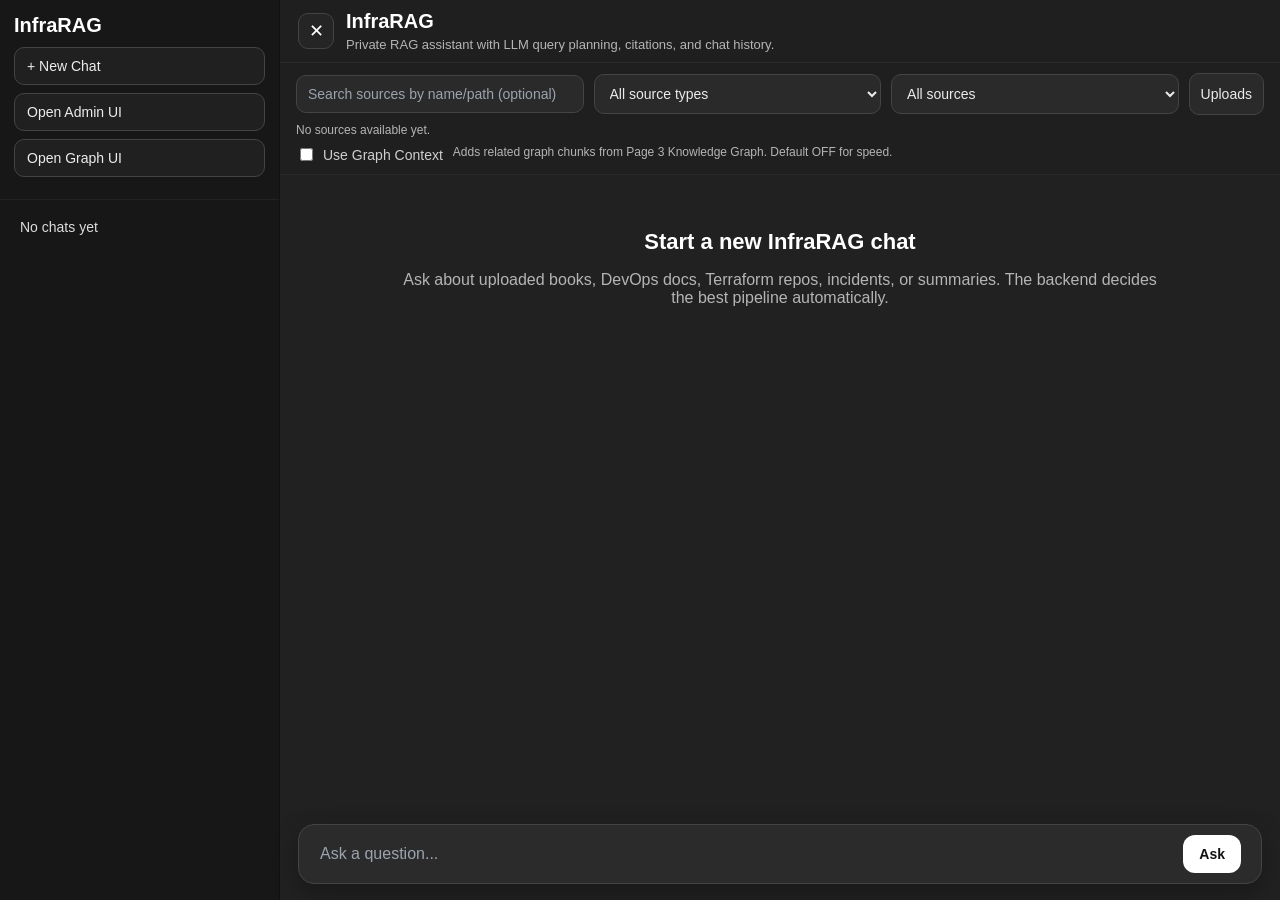
==== commit 6d715274: "grapgh ingestion" ====
--- a/frontend/index.html
+++ b/frontend/index.html
@@ -945,15 +945,10 @@
 
     function persistChatState() {
       try {
-        const sourceSelect = document.getElementById("sourceSelect");
-        const graphToggle = document.getElementById("graphContextToggle");
-
         const state = {
           saved_at: Date.now(),
           currentConversationId,
           messages: Array.isArray(messages) ? messages.slice(-50) : [],
-          source_id: sourceSelect ? sourceSelect.value : "",
-          graph_context_enabled: graphToggle ? Boolean(graphToggle.checked) : false,
         };
 
         localStorage.setItem(CHAT_UI_STATE_KEY, JSON.stringify(state));
@@ -1014,17 +1009,32 @@
       return messages.length > 0;
     }
 
+    function resetSourceFilters() {
+      const sourceSearch = document.getElementById("sourceSearch");
+      if (sourceSearch) {
+        sourceSearch.value = "";
+      }
+
+      const sourceTypeFilter = document.getElementById("sourceTypeFilter");
+      if (sourceTypeFilter) {
+        sourceTypeFilter.value = "";
+      }
+
+      const sourceSelect = document.getElementById("sourceSelect");
+      if (sourceSelect) {
+        sourceSelect.value = "";
+      }
+
+      const graphToggle = document.getElementById("graphContextToggle");
+      if (graphToggle) {
+        graphToggle.checked = false;
+      }
+
+      renderSourceOptions();
+    }
+
     function restoreSourceSelection() {
-      const state = safeJsonParse(localStorage.getItem(CHAT_UI_STATE_KEY), null);
-      if (!state || !state.source_id) return;
-
-      const sourceSelect = document.getElementById("sourceSelect");
-      if (!sourceSelect) return;
-
-      const exists = Array.from(sourceSelect.options).some(option => option.value === state.source_id);
-      if (exists) {
-        sourceSelect.value = state.source_id;
-      }
+      resetSourceFilters();
     }
 
     function clearChatState() {
@@ -1391,8 +1401,10 @@
       messages = [];
       clearChatState();
       clearQuestionDraft();
+      resetSourceFilters();
       renderMessages();
       renderConversationList();
+      persistChatState();
       document.getElementById("question").focus();
     }
 
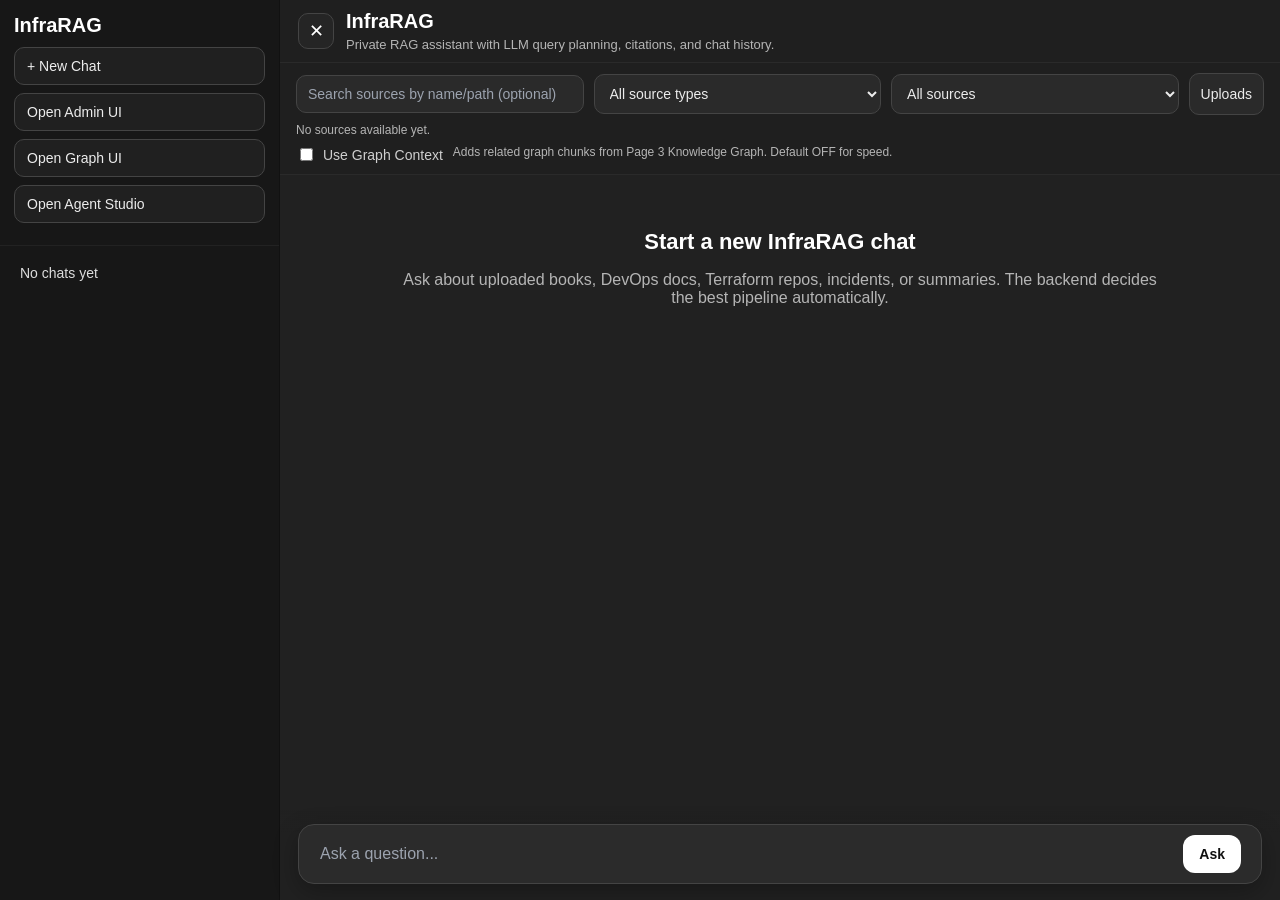
==== commit 3645c789: "agent code" ====
--- a/frontend/index.html
+++ b/frontend/index.html
@@ -828,6 +828,7 @@
         <button class="new-chat-btn" onclick="newChat()">+ New Chat</button>
         <a class="admin-link" href="/admin.html">Open Admin UI</a>
         <a class="admin-link" href="/graph.html">Open Graph UI</a>
+        <a class="admin-link" href="/agents.html">Open Agent Studio</a>
       </div>
       <div id="conversationList" class="conversation-list">
         Loading chats...
@@ -1820,6 +1821,14 @@
           updateLastAssistant(answer || "Evidence found. Generating answer...", { meta, citations });
         });
 
+        eventSource.addEventListener("answer_replace", event => {
+          const data = JSON.parse(event.data);
+          answer = data.answer || "";
+          meta.progress = data.progress ?? meta.progress ?? 88;
+          meta.progress_label = data.progress_label || "Replacing answer.";
+          updateLastAssistant(answer || "Preparing expanded answer...", { meta, citations });
+        });
+
         eventSource.addEventListener("token", event => {
           const data = JSON.parse(event.data);
           answer += data.token || "";
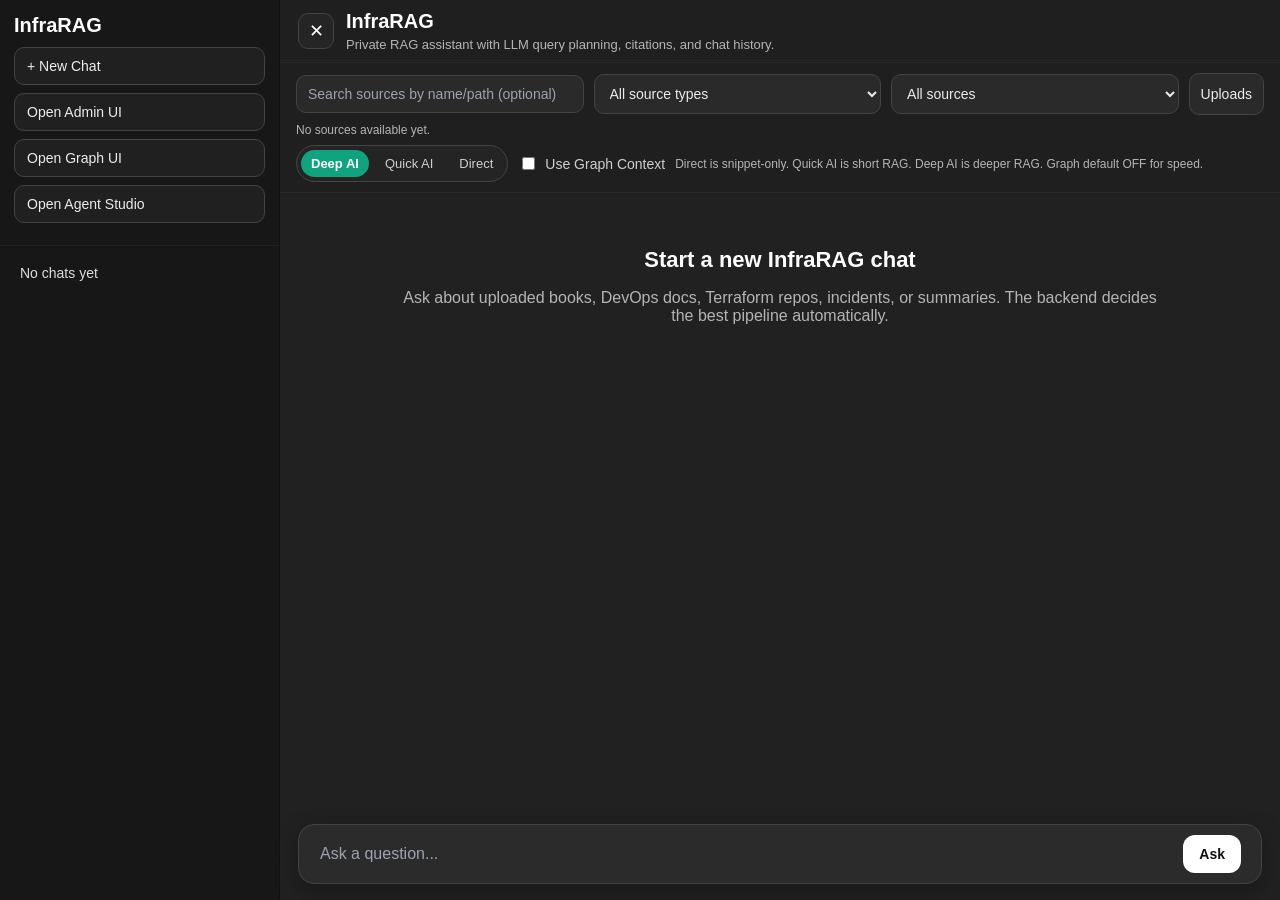
==== commit 18f45a50: "updates to timing ui" ====
--- a/frontend/index.html
+++ b/frontend/index.html
@@ -294,6 +294,35 @@
       white-space: nowrap;
     }
 
+    .mode-toggle {
+      display: inline-flex;
+      align-items: center;
+      gap: 6px;
+      background: #242424;
+      border: 1px solid var(--border);
+      border-radius: 999px;
+      padding: 4px;
+    }
+
+    .mode-option {
+      cursor: pointer;
+      font-size: 13px;
+      color: #cfcfcf;
+      padding: 6px 10px;
+      border-radius: 999px;
+      user-select: none;
+    }
+
+    .mode-option input {
+      display: none;
+    }
+
+    .mode-option:has(input:checked) {
+      background: var(--accent);
+      color: #ffffff;
+      font-weight: 700;
+    }
+
     .source-summary {
       color: var(--muted);
       font-size: 12px;
@@ -434,6 +463,42 @@
     .meta-grid strong {
       color: #bdbdbd;
       font-weight: 600;
+    }
+
+    .timing-details {
+      margin-top: 8px;
+      color: #a3a3a3;
+      font-size: 12px;
+    }
+
+    .timing-details summary {
+      cursor: pointer;
+      color: #d1d5db;
+      font-weight: 700;
+      margin-bottom: 6px;
+      user-select: none;
+    }
+
+    .timing-grid {
+      display: grid;
+      grid-template-columns: repeat(4, minmax(0, 1fr));
+      gap: 6px 12px;
+      padding-top: 4px;
+    }
+
+    .timing-grid div {
+      color: #9ca3af;
+    }
+
+    .timing-grid strong {
+      color: #bdbdbd;
+      font-weight: 600;
+    }
+
+    @media (max-width: 900px) {
+      .timing-grid {
+        grid-template-columns: repeat(2, minmax(0, 1fr));
+      }
     }
 
     .mini-progress {
@@ -865,12 +930,27 @@
 
           <div id="sourceSummary" class="source-summary">Loading sources...</div>
 
-          <div class="row" style="margin-top:8px;">
+          <div class="row" style="margin-top:8px; align-items:center;">
+            <div class="mode-toggle" title="Direct returns evidence snippets. Quick AI uses short RAG. Deep AI uses deeper retrieval.">
+              <label class="mode-option">
+                <input type="radio" name="retrievalSpeed" value="normal" checked />
+                Deep AI
+              </label>
+              <label class="mode-option">
+                <input type="radio" name="retrievalSpeed" value="fast" />
+                Quick AI
+              </label>
+              <label class="mode-option">
+                <input type="radio" name="retrievalSpeed" value="direct" />
+                Direct
+              </label>
+            </div>
+
             <label class="inline-check" title="Adds 2-3 graph-neighbour chunks from the Knowledge Graph. Slower but may improve multi-hop answers.">
               <input id="graphContextToggle" type="checkbox" />
               Use Graph Context
             </label>
-            <span class="source-summary">Adds related graph chunks from Page 3 Knowledge Graph. Default OFF for speed.</span>
+            <span class="source-summary">Direct is snippet-only. Quick AI is short RAG. Deep AI is deeper RAG. Graph default OFF for speed.</span>
           </div>
         </div>
 
@@ -950,6 +1030,7 @@
           saved_at: Date.now(),
           currentConversationId,
           messages: Array.isArray(messages) ? messages.slice(-50) : [],
+          retrieval_speed: getRetrievalSpeed(),
         };
 
         localStorage.setItem(CHAT_UI_STATE_KEY, JSON.stringify(state));
@@ -1006,6 +1087,8 @@
         graphToggle.checked = Boolean(state.graph_context_enabled);
       }
 
+      setRetrievalSpeed(state.retrieval_speed || "normal");
+
       renderMessages();
       return messages.length > 0;
     }
@@ -1031,6 +1114,8 @@
         graphToggle.checked = false;
       }
 
+      setRetrievalSpeed("normal");
+
       renderSourceOptions();
     }
 
@@ -1061,6 +1146,57 @@
 
     function clearQuestionDraft() {
       localStorage.removeItem(QUESTION_DRAFT_KEY);
+    }
+
+    function getRetrievalSpeed() {
+      const selected = document.querySelector('input[name="retrievalSpeed"]:checked');
+      const value = selected ? String(selected.value || "normal") : "normal";
+      if (value === "direct") return "direct";
+      if (value === "fast") return "fast";
+      return "normal";
+    }
+
+    function setRetrievalSpeed(value) {
+      const clean = value === "direct" ? "direct" : (value === "fast" ? "fast" : "normal");
+      const input = document.querySelector(`input[name="retrievalSpeed"][value="${clean}"]`);
+      if (input) {
+        input.checked = true;
+      }
+    }
+
+    function formatRetrievalSpeedLabel(value) {
+      const clean = String(value || "normal").toLowerCase();
+      if (clean === "direct") return "Direct";
+      if (clean === "fast") return "Quick AI";
+      if (clean === "background_summary") return "Background Summary";
+      return "Deep AI";
+    }
+
+    function metadataHasRuntimeDetails(meta) {
+      if (!meta || typeof meta !== "object") return false;
+
+      return Boolean(
+        meta.retriever_used ||
+        meta.retrieval_mode ||
+        meta.query_shape ||
+        meta.retrieved_chunks ||
+        meta.router ||
+        meta.intent_reason ||
+        meta.latency_ms ||
+        meta.latency_display
+      );
+    }
+
+    function safeMetadataFromMessage(item) {
+      const raw = item && item.metadata_json ? String(item.metadata_json) : "";
+      if (!raw) return {};
+
+      try {
+        const parsed = JSON.parse(raw);
+        return parsed && typeof parsed === "object" ? parsed : {};
+      } catch {
+        return {};
+      }
     }
 
     function bindStatePersistenceEvents() {
@@ -1078,6 +1214,10 @@
       if (sourceSelect) {
         sourceSelect.addEventListener("change", persistChatState);
       }
+
+      document.querySelectorAll('input[name="retrievalSpeed"]').forEach(input => {
+        input.addEventListener("change", persistChatState);
+      });
 
       window.addEventListener("beforeunload", () => {
         saveQuestionDraft();
@@ -1293,19 +1433,30 @@
         const pipelineLabel = meta.pipeline_label || meta.pipeline_used || "";
 
         const progress = clampProgress(meta.progress ?? 0);
+        const hasRuntimeMeta = metadataHasRuntimeDetails(meta);
         const metaHtml = pipelineLabel ? `
           <div class="meta-box">
             <div class="meta-head">
               <div>
                 <div class="meta-grid">
                   <div><strong>Pipeline:</strong> ${escapeHtml(pipelineLabel)}</div>
-                  <div><strong>Planner confidence:</strong> ${escapeHtml(meta.intent_confidence ?? "n/a")}</div>
-                  <div><strong>Router:</strong> ${escapeHtml(meta.router ?? "n/a")}</div>
-                  <div><strong>Verifier:</strong> ${escapeHtml(meta.verification_verdict ?? "n/a")}</div>
-                  <div><strong>Graph:</strong> ${meta.graph_context_enabled ? `ON (${escapeHtml(meta.graph_chunks_added ?? 0)})` : "OFF"}</div>
-                  <div><strong>Latency:</strong> ${escapeHtml(meta.latency_display || (meta.latency_ms ? `${Math.round(Number(meta.latency_ms) / 1000)}s` : "n/a"))}</div>
+                  ${hasRuntimeMeta ? `
+                    <div><strong>Mode:</strong> ${escapeHtml(meta.mode_label || formatRetrievalSpeedLabel(meta.retrieval_speed || "normal"))}</div>
+                    <div><strong>Retriever:</strong> ${escapeHtml(meta.retriever_used || meta.retrieval_mode || "n/a")}</div>
+                    <div><strong>Query shape:</strong> ${escapeHtml(meta.query_shape || "n/a")}</div>
+                    <div><strong>Reranker:</strong> ${meta.reranker_used === true ? "ON" : (meta.reranker_used === false ? "OFF" : "n/a")}</div>
+                    <div><strong>Chunks:</strong> ${escapeHtml(meta.retrieved_chunks ?? "n/a")}</div>
+                    <div><strong>Planner confidence:</strong> ${escapeHtml(meta.intent_confidence ?? "n/a")}</div>
+                    <div><strong>Router:</strong> ${escapeHtml(meta.router ?? "n/a")}</div>
+                    <div><strong>Verifier:</strong> ${escapeHtml(meta.verification_verdict ?? "n/a")}</div>
+                    <div><strong>Graph:</strong> ${meta.graph_context_enabled ? `ON (${escapeHtml(meta.graph_chunks_added ?? 0)})` : "OFF"}</div>
+                    <div><strong>Latency:</strong> ${escapeHtml(meta.latency_display || (meta.latency_ms ? `${Math.round(Number(meta.latency_ms) / 1000)}s` : "n/a"))}</div>
+                  ` : `
+                    <div><strong>Metadata:</strong> Saved chat metadata not available</div>
+                  `}
                 </div>
-                <div style="margin-top:6px;"><strong>Reason:</strong> ${escapeHtml(meta.intent_reason || "n/a")}</div>
+                ${hasRuntimeMeta ? `<div style="margin-top:6px;"><strong>Reason:</strong> ${escapeHtml(meta.intent_reason || "n/a")}</div>` : ""}
+                ${renderTimingDetails(meta)}
               </div>
               <div class="mini-progress">
                 <div class="mini-progress-row">
@@ -1440,17 +1591,23 @@
             citations = [];
           }
 
+          const savedMeta = safeMetadataFromMessage(item);
+
           return {
             role: item.role,
             content: item.content,
             citations,
             meta: {
-              pipeline_label: item.pipeline_used || "",
-              pipeline_used: item.pipeline_used || "",
-              intent_confidence: "",
-              router: "",
-              latency_ms: "",
-              intent_reason: "",
+              pipeline_label: savedMeta.pipeline_label || item.pipeline_used || "",
+              pipeline_used: savedMeta.pipeline_used || item.pipeline_used || "",
+              intent_confidence: savedMeta.intent_confidence ?? "",
+              router: savedMeta.router || "",
+              latency_ms: savedMeta.latency_ms ?? "",
+              latency_display: savedMeta.latency_ms ? formatLatencySeconds(savedMeta.latency_ms) : "",
+              intent_reason: savedMeta.intent_reason || "",
+              ...savedMeta,
+              progress: savedMeta.progress ?? 100,
+              progress_label: savedMeta.progress_label || "Loaded from chat history.",
             }
           };
         });
@@ -1577,11 +1734,20 @@
             meta: {
               pipeline_label: "Full document/book summarisation",
               pipeline_used: "document_summary",
+              retrieval_speed: "background_summary",
+              mode_label: "Background Summary",
+              retrieval_mode: "full_source_chunks",
+              retriever_used: "Qdrant source scroll",
+              query_shape: "document_summary",
+              reranker_used: false,
+              retrieved_chunks: Array.isArray(job.citations) ? job.citations.length : "",
               intent_confidence: "",
               intent_reason: "Background document summary completed.",
               router: "background",
               latency_ms: "",
               verification_verdict: "n/a",
+              graph_context_enabled: false,
+              graph_chunks_added: 0,
               progress: 100,
               progress_label: "Done.",
             }
@@ -1601,6 +1767,52 @@
     function formatLatencySeconds(ms) {
       const seconds = Math.max(0, Math.round(Number(ms || 0) / 1000));
       return `${seconds}s`;
+    }
+
+    function formatTimingMs(value) {
+      const number = Number(value);
+      if (!Number.isFinite(number) || number < 0) return "n/a";
+
+      if (number >= 1000) {
+        return `${(number / 1000).toFixed(number >= 10000 ? 0 : 1)}s`;
+      }
+
+      return `${Math.round(number)}ms`;
+    }
+
+    function hasTimingDetails(meta) {
+      if (!meta || typeof meta !== "object") return false;
+
+      return [
+        "planning_ms",
+        "retrieval_ms",
+        "graph_ms",
+        "context_build_ms",
+        "time_to_first_token_ms",
+        "ollama_ms",
+        "audit_save_ms",
+        "total_latency_ms",
+      ].some(key => meta[key] !== undefined && meta[key] !== null && meta[key] !== "");
+    }
+
+    function renderTimingDetails(meta) {
+      if (!hasTimingDetails(meta)) return "";
+
+      return `
+        <details class="timing-details">
+          <summary>Timing details</summary>
+          <div class="timing-grid">
+            <div><strong>Planning:</strong> ${escapeHtml(formatTimingMs(meta.planning_ms))}</div>
+            <div><strong>Retrieval:</strong> ${escapeHtml(formatTimingMs(meta.retrieval_ms))}</div>
+            <div><strong>Graph:</strong> ${escapeHtml(formatTimingMs(meta.graph_ms))}</div>
+            <div><strong>Context:</strong> ${escapeHtml(formatTimingMs(meta.context_build_ms))}</div>
+            <div><strong>First token:</strong> ${escapeHtml(formatTimingMs(meta.time_to_first_token_ms))}</div>
+            <div><strong>Ollama:</strong> ${escapeHtml(formatTimingMs(meta.ollama_ms))}</div>
+            <div><strong>Audit save:</strong> ${escapeHtml(formatTimingMs(meta.audit_save_ms))}</div>
+            <div><strong>Total:</strong> ${escapeHtml(formatTimingMs(meta.total_latency_ms || meta.latency_ms))}</div>
+          </div>
+        </details>
+      `;
     }
 
     function stopLatencyTimer(finalLatencyMs = null) {
@@ -1731,6 +1943,7 @@
 
       const sourceId = document.getElementById("sourceSelect").value.trim();
       const useGraphContext = Boolean(document.getElementById("graphContextToggle")?.checked);
+      const retrievalSpeed = getRetrievalSpeed();
       const pageStart = "";
       const pageEnd = "";
 
@@ -1752,8 +1965,22 @@
           latency_ms: "",
           latency_display: "0s",
           verification_verdict: "n/a",
+          retrieval_speed: retrievalSpeed,
+          retrieval_mode: "",
+          retriever_used: "",
+          query_shape: "",
+          reranker_used: "",
+          retrieved_chunks: "",
           graph_context_enabled: useGraphContext,
           graph_chunks_added: 0,
+          planning_ms: "",
+          retrieval_ms: "",
+          graph_ms: "",
+          context_build_ms: "",
+          time_to_first_token_ms: "",
+          ollama_ms: "",
+          audit_save_ms: "",
+          total_latency_ms: "",
           progress: 5,
           progress_label: "Starting...",
         }
@@ -1765,6 +1992,7 @@
 
       params.set("q", q);
       params.set("request_id", activeRequestId);
+      params.set("retrieval_speed", retrievalSpeed);
 
       if (currentConversationId) params.set("conversation_id", currentConversationId);
       if (sourceId) params.set("source_id", sourceId);
@@ -1802,8 +2030,22 @@
             latency_ms: "",
             latency_display: meta.latency_display || "0s",
             verification_verdict: data.verification_verdict || "pending",
+            retrieval_speed: data.retrieval_speed || retrievalSpeed,
+            retrieval_mode: data.retrieval_mode || "",
+            retriever_used: data.retriever_used || data.retrieval_mode || "",
+            query_shape: data.query_shape || "",
+            reranker_used: data.reranker_used,
+            retrieved_chunks: data.retrieved_chunks ?? "",
             graph_context_enabled: Boolean(data.graph_context_enabled),
             graph_chunks_added: data.graph_chunks_added ?? 0,
+            planning_ms: data.planning_ms,
+            retrieval_ms: data.retrieval_ms,
+            graph_ms: data.graph_ms,
+            context_build_ms: data.context_build_ms,
+            time_to_first_token_ms: data.time_to_first_token_ms,
+            ollama_ms: data.ollama_ms,
+            audit_save_ms: data.audit_save_ms,
+            total_latency_ms: data.total_latency_ms,
             progress: data.progress ?? 15,
             progress_label: data.progress_label || "Searching evidence.",
           };
@@ -1816,8 +2058,22 @@
           citations = Array.isArray(data.citations) ? data.citations : [];
           meta.progress = data.progress ?? 35;
           meta.progress_label = data.progress_label || "Evidence found. Generating answer.";
+          meta.retrieval_speed = data.retrieval_speed || meta.retrieval_speed || retrievalSpeed;
+          meta.retrieval_mode = data.retrieval_mode || meta.retrieval_mode || "";
+          meta.retriever_used = data.retriever_used || data.retrieval_mode || meta.retriever_used || "";
+          meta.query_shape = data.query_shape || meta.query_shape || "";
+          meta.reranker_used = data.reranker_used ?? meta.reranker_used;
+          meta.retrieved_chunks = data.retrieved_chunks ?? meta.retrieved_chunks ?? "";
           meta.graph_context_enabled = Boolean(data.graph_context_enabled ?? meta.graph_context_enabled);
           meta.graph_chunks_added = data.graph_chunks_added ?? meta.graph_chunks_added ?? 0;
+          meta.planning_ms = data.planning_ms ?? meta.planning_ms;
+          meta.retrieval_ms = data.retrieval_ms ?? meta.retrieval_ms;
+          meta.graph_ms = data.graph_ms ?? meta.graph_ms;
+          meta.context_build_ms = data.context_build_ms ?? meta.context_build_ms;
+          meta.time_to_first_token_ms = data.time_to_first_token_ms ?? meta.time_to_first_token_ms;
+          meta.ollama_ms = data.ollama_ms ?? meta.ollama_ms;
+          meta.audit_save_ms = data.audit_save_ms ?? meta.audit_save_ms;
+          meta.total_latency_ms = data.total_latency_ms ?? meta.total_latency_ms;
           updateLastAssistant(answer || "Evidence found. Generating answer...", { meta, citations });
         });
 
@@ -1926,6 +2182,20 @@
 
           meta.progress = data.progress ?? 100;
           meta.progress_label = data.progress_label || "Done.";
+          meta.retrieval_speed = data.retrieval_speed || meta.retrieval_speed || retrievalSpeed;
+          meta.retrieval_mode = data.retrieval_mode || meta.retrieval_mode || "";
+          meta.retriever_used = data.retriever_used || data.retrieval_mode || meta.retriever_used || "";
+          meta.query_shape = data.query_shape || meta.query_shape || "";
+          meta.reranker_used = data.reranker_used ?? meta.reranker_used;
+          meta.retrieved_chunks = data.retrieved_chunks ?? meta.retrieved_chunks ?? "";
+          meta.planning_ms = data.planning_ms ?? meta.planning_ms;
+          meta.retrieval_ms = data.retrieval_ms ?? meta.retrieval_ms;
+          meta.graph_ms = data.graph_ms ?? meta.graph_ms;
+          meta.context_build_ms = data.context_build_ms ?? meta.context_build_ms;
+          meta.time_to_first_token_ms = data.time_to_first_token_ms ?? meta.time_to_first_token_ms;
+          meta.ollama_ms = data.ollama_ms ?? meta.ollama_ms;
+          meta.audit_save_ms = data.audit_save_ms ?? meta.audit_save_ms;
+          meta.total_latency_ms = data.total_latency_ms ?? meta.total_latency_ms ?? data.latency_ms;
 
           const finalAnswer = answer.trim()
             ? answer
@@ -2001,6 +2271,67 @@
       document.getElementById("uploadPanel").classList.toggle("open");
     }
 
+
+    async function pollUploadIngestionJob(jobId, statusElement, label) {
+      if (!jobId || !statusElement) return;
+
+      let attempts = 0;
+      const maxAttempts = 720; // 720 * 5s = 60 minutes
+
+      while (attempts < maxAttempts) {
+        attempts += 1;
+
+        try {
+          const res = await fetch(`/api/ingestion-jobs/${encodeURIComponent(jobId)}`, {
+            method: "GET",
+            cache: "no-store"
+          });
+
+          const data = await parseApiResponse(res);
+          const job = data.job || {};
+          const status = String(job.status || "unknown").toLowerCase();
+          const stage = job.stage || status;
+          const percent = Math.round(Number(job.progress_percent || 0));
+          const processed = Number(job.processed_units || 0);
+          const total = Number(job.total_units || 0);
+
+          if (status === "queued") {
+            statusElement.textContent = `${label} uploaded. Indexing queued... ${percent}%`;
+          } else if (status === "running") {
+            const progressText = total ? `${processed}/${total}` : "";
+            statusElement.textContent = `${label} uploaded. Indexing running: ${stage} ${progressText} ${percent}%`;
+          } else if (status === "done") {
+            const result = job.result || {};
+            const failedCount = Array.isArray(result.failed_files) ? result.failed_files.length : 0;
+            const chunkCount = result.total_chunks ?? 0;
+
+            if (failedCount > 0 || chunkCount === 0) {
+              statusElement.textContent = `${label} indexing completed with errors. Chunks: ${chunkCount}, Failed files: ${failedCount}`;
+            } else {
+              statusElement.textContent = `${label} indexing completed. Chunks: ${chunkCount}`;
+            }
+
+            await loadSources();
+            return;
+          } else if (status === "failed" || status === "cancelled") {
+            statusElement.textContent = `${label} indexing ${status}: ${job.error_message || "unknown error"}`;
+            await loadSources();
+            return;
+          } else {
+            statusElement.textContent = `${label} uploaded. Indexing status: ${status}`;
+          }
+        } catch (err) {
+          statusElement.textContent = `${label} uploaded. Could not poll indexing status: ${err.message}`;
+          return;
+        }
+
+        await new Promise(resolve => setTimeout(resolve, 5000));
+      }
+
+      statusElement.textContent = `${label} uploaded. Indexing is still running in background. Check Admin ingestion status.`;
+    }
+
+
     async function uploadFile() {
       const fileInput = document.getElementById("fileInput");
       const uploadStatus = document.getElementById("uploadStatus");
@@ -2021,10 +2352,16 @@
           method: "POST",
           body: formData
         });
-        await parseApiResponse(res);
-
-        uploadStatus.textContent = `Upload complete: ${file.name}`;
-        await loadSources();
+        const data = await parseApiResponse(res);
+        const jobId = data.job_id;
+
+        if (jobId) {
+          uploadStatus.textContent = `Upload accepted: ${file.name}. Indexing started in background...`;
+          pollUploadIngestionJob(jobId, uploadStatus, file.name);
+        } else {
+          uploadStatus.textContent = `Upload accepted: ${file.name}. Indexing started in background.`;
+          await loadSources();
+        }
       } catch (err) {
         uploadStatus.textContent = "Upload failed: " + err.message;
       }
@@ -2058,10 +2395,16 @@
           method: "POST",
           body: formData
         });
-        await parseApiResponse(res);
-
-        folderStatus.textContent = `Folder upload complete: ${folderName} (${files.length} files)`;
-        await loadSources();
+        const data = await parseApiResponse(res);
+        const jobId = data.job_id;
+
+        if (jobId) {
+          folderStatus.textContent = `Folder upload accepted: ${folderName} (${files.length} files). Indexing started in background...`;
+          pollUploadIngestionJob(jobId, folderStatus, folderName);
+        } else {
+          folderStatus.textContent = `Folder upload accepted: ${folderName} (${files.length} files). Indexing started in background.`;
+          await loadSources();
+        }
       } catch (err) {
         folderStatus.textContent = "Folder upload failed: " + err.message;
       }
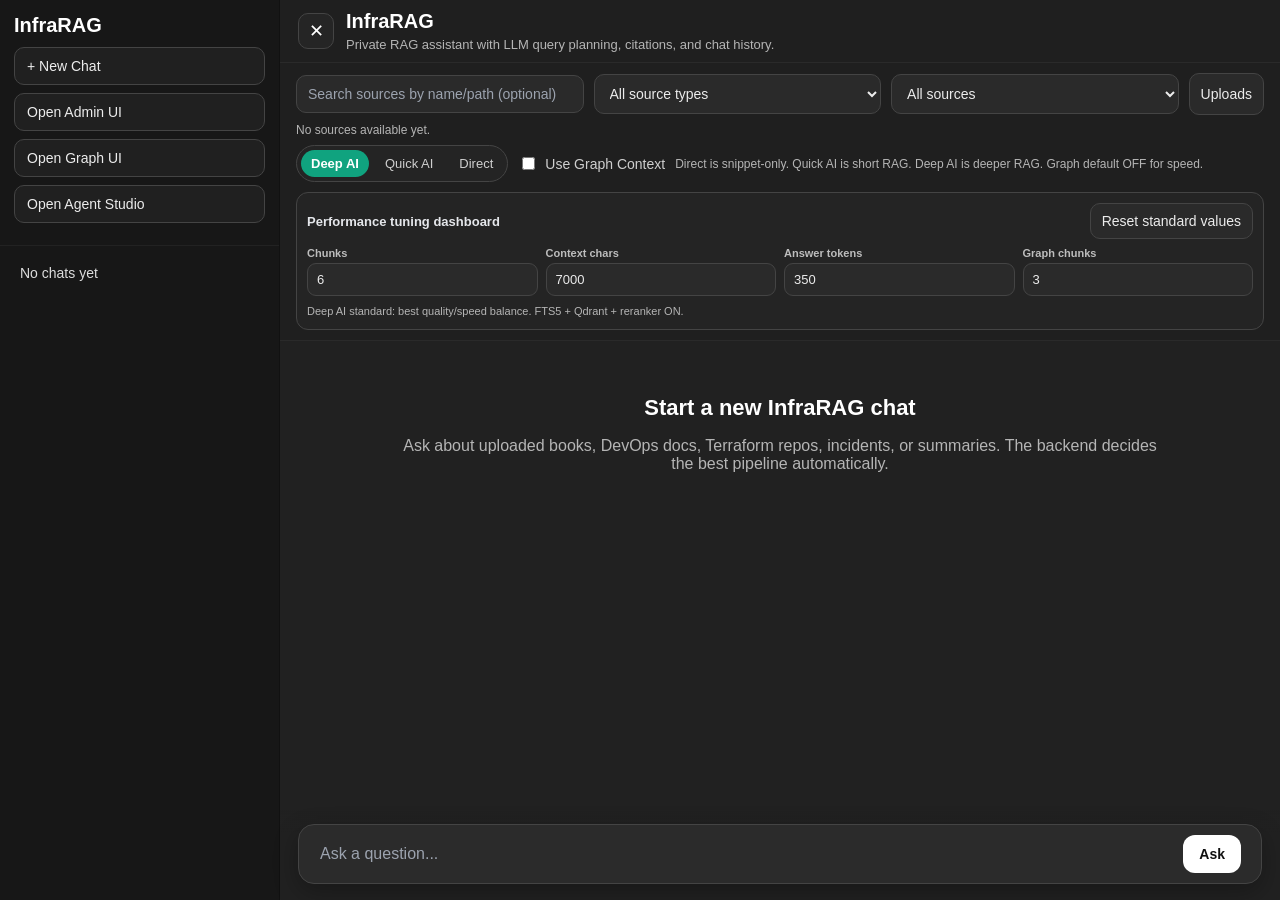
==== commit 2b4ddc24: "changes made to tuning" ====
--- a/frontend/index.html
+++ b/frontend/index.html
@@ -323,6 +323,87 @@
       font-weight: 700;
     }
 
+    .tuning-panel {
+      margin-top: 10px;
+      padding: 10px;
+      border: 1px solid var(--border);
+      border-radius: 12px;
+      background: #242424;
+      display: grid;
+      grid-template-columns: 1fr;
+      gap: 8px;
+    }
+
+    .tuning-panel.hidden {
+      display: none;
+    }
+
+    .tuning-title-row {
+      display: flex;
+      align-items: center;
+      justify-content: space-between;
+      gap: 10px;
+      color: #e5e7eb;
+      font-size: 13px;
+      font-weight: 700;
+    }
+
+    .tuning-grid {
+      display: grid;
+      grid-template-columns: repeat(4, minmax(0, 1fr));
+      gap: 8px;
+      align-items: end;
+    }
+
+    .tuning-field {
+      display: grid;
+      gap: 4px;
+      min-width: 0;
+    }
+
+    .tuning-field label {
+      color: #bdbdbd;
+      font-size: 11px;
+      font-weight: 700;
+    }
+
+    .tuning-field input {
+      width: 100%;
+      min-width: 0;
+      padding: 8px 9px;
+      border: 1px solid var(--border);
+      border-radius: 9px;
+      background: var(--panel);
+      color: var(--text);
+      font-size: 13px;
+    }
+
+    .tuning-actions {
+      display: flex;
+      gap: 8px;
+      justify-content: flex-end;
+      flex-wrap: wrap;
+    }
+
+    .tuning-note {
+      color: var(--muted);
+      font-size: 11px;
+      line-height: 1.4;
+    }
+
+    @media (max-width: 900px) {
+      .tuning-grid {
+        grid-template-columns: 1fr 1fr;
+      }
+    }
+
+    @media (max-width: 600px) {
+      .tuning-grid {
+        grid-template-columns: 1fr;
+      }
+    }
+
+
     .source-summary {
       color: var(--muted);
       font-size: 12px;
@@ -463,6 +544,20 @@
     .meta-grid strong {
       color: #bdbdbd;
       font-weight: 600;
+    }
+
+    .details-row {
+      display: flex;
+      flex-wrap: wrap;
+      gap: 10px;
+      align-items: flex-start;
+      margin-top: 8px;
+    }
+
+    .details-row .timing-details {
+      flex: 1 1 360px;
+      min-width: 280px;
+      margin-top: 0;
     }
 
     .timing-details {
@@ -952,6 +1047,39 @@
             </label>
             <span class="source-summary">Direct is snippet-only. Quick AI is short RAG. Deep AI is deeper RAG. Graph default OFF for speed.</span>
           </div>
+
+          <div id="tuningPanel" class="tuning-panel">
+            <div class="tuning-title-row">
+              <span>Performance tuning dashboard</span>
+              <button class="secondary-btn" type="button" onclick="resetTuningSettings()">Reset standard values</button>
+            </div>
+
+            <div class="tuning-grid">
+              <div class="tuning-field">
+                <label for="tuneChunks">Chunks</label>
+                <input id="tuneChunks" type="number" min="1" max="16" step="1" />
+              </div>
+
+              <div class="tuning-field">
+                <label for="tuneContextChars">Context chars</label>
+                <input id="tuneContextChars" type="number" min="1000" max="30000" step="500" />
+              </div>
+
+              <div class="tuning-field">
+                <label for="tuneNumPredict">Answer tokens</label>
+                <input id="tuneNumPredict" type="number" min="0" max="2000" step="25" />
+              </div>
+
+              <div class="tuning-field">
+                <label for="tuneGraphChunks">Graph chunks</label>
+                <input id="tuneGraphChunks" type="number" min="0" max="8" step="1" />
+              </div>
+            </div>
+
+            <div id="tuningModeHint" class="tuning-note">
+              Deep AI standard: 6 chunks, 7000 context chars, 350 answer tokens.
+            </div>
+          </div>
         </div>
 
         <div id="uploadPanel" class="upload-panel">
@@ -1172,6 +1300,75 @@
       return "Deep AI";
     }
 
+
+    const DEFAULT_TUNING = {
+      normal: {
+        chunks: 6,
+        context_chars: 7000,
+        num_predict: 350,
+        graph_chunks: 3,
+        note: "Deep AI standard: best quality/speed balance. FTS5 + Qdrant + reranker ON."
+      },
+      fast: {
+        chunks: 3,
+        context_chars: 3500,
+        num_predict: 180,
+        graph_chunks: 2,
+        note: "Quick AI standard: faster answer, less context, reranker OFF."
+      },
+      direct: {
+        chunks: 3,
+        context_chars: 1200,
+        num_predict: 0,
+        graph_chunks: 2,
+        note: "Direct standard: no Ollama. Backend returns top evidence snippet only."
+      }
+    };
+
+    function getTuningDefaults() {
+      const speed = getRetrievalSpeed();
+      return DEFAULT_TUNING[speed] || DEFAULT_TUNING.normal;
+    }
+
+    function numberFromInput(id, fallback, min, max) {
+      const el = document.getElementById(id);
+      const value = Number(el ? el.value : fallback);
+      if (!Number.isFinite(value)) return fallback;
+      return Math.max(min, Math.min(max, Math.round(value)));
+    }
+
+    function getTuningSettings() {
+      const defaults = getTuningDefaults();
+
+      return {
+        chunks: numberFromInput("tuneChunks", defaults.chunks, 1, 16),
+        context_chars: numberFromInput("tuneContextChars", defaults.context_chars, 1000, 30000),
+        num_predict: numberFromInput("tuneNumPredict", defaults.num_predict, 0, 2000),
+        graph_chunks: numberFromInput("tuneGraphChunks", defaults.graph_chunks, 0, 8),
+      };
+    }
+
+    function applyTuningDefaultsForCurrentMode() {
+      const defaults = getTuningDefaults();
+
+      const chunks = document.getElementById("tuneChunks");
+      const contextChars = document.getElementById("tuneContextChars");
+      const numPredict = document.getElementById("tuneNumPredict");
+      const graphChunks = document.getElementById("tuneGraphChunks");
+      const hint = document.getElementById("tuningModeHint");
+
+      if (chunks) chunks.value = defaults.chunks;
+      if (contextChars) contextChars.value = defaults.context_chars;
+      if (numPredict) numPredict.value = defaults.num_predict;
+      if (graphChunks) graphChunks.value = defaults.graph_chunks;
+      if (hint) hint.textContent = defaults.note;
+    }
+
+    function resetTuningSettings() {
+      applyTuningDefaultsForCurrentMode();
+      persistChatState();
+    }
+
     function metadataHasRuntimeDetails(meta) {
       if (!meta || typeof meta !== "object") return false;
 
@@ -1216,7 +1413,18 @@
       }
 
       document.querySelectorAll('input[name="retrievalSpeed"]').forEach(input => {
-        input.addEventListener("change", persistChatState);
+        input.addEventListener("change", () => {
+          applyTuningDefaultsForCurrentMode();
+          persistChatState();
+        });
+      });
+
+      ["tuneChunks", "tuneContextChars", "tuneNumPredict", "tuneGraphChunks"].forEach(id => {
+        const el = document.getElementById(id);
+        if (el) {
+          el.addEventListener("change", persistChatState);
+          el.addEventListener("input", persistChatState);
+        }
       });
 
       window.addEventListener("beforeunload", () => {
@@ -1456,7 +1664,7 @@
                   `}
                 </div>
                 ${hasRuntimeMeta ? `<div style="margin-top:6px;"><strong>Reason:</strong> ${escapeHtml(meta.intent_reason || "n/a")}</div>` : ""}
-                ${renderTimingDetails(meta)}
+                ${renderRuntimeDetailsRow(meta)}
               </div>
               <div class="mini-progress">
                 <div class="mini-progress-row">
@@ -1795,6 +2003,71 @@
       ].some(key => meta[key] !== undefined && meta[key] !== null && meta[key] !== "");
     }
 
+    function renderRuntimeDetailsRow(meta) {
+      const timingHtml = renderTimingDetails(meta);
+      const tuningHtml = renderTuningDetails(meta);
+
+      if (!timingHtml && !tuningHtml) return "";
+
+      return `
+        <div class="details-row">
+          ${timingHtml}
+          ${tuningHtml}
+        </div>
+      `;
+    }
+
+    function hasTuningDetails(meta) {
+      if (!meta || typeof meta !== "object") return false;
+
+      return [
+        "tuning_retrieval_limit",
+        "tuning_context_chars",
+        "tuning_num_predict",
+        "tuning_graph_chunks",
+        "max_context_chars",
+        "num_predict_override",
+        "graph_max_chunks",
+      ].some(key => meta[key] !== undefined && meta[key] !== null && meta[key] !== "");
+    }
+
+    function renderTuningDetails(meta) {
+      if (!hasTuningDetails(meta)) return "";
+
+      const retrievalLimit =
+        meta.tuning_retrieval_limit ??
+        meta.retrieval_limit_override ??
+        "n/a";
+
+      const contextChars =
+        meta.tuning_context_chars ??
+        meta.max_context_chars ??
+        "n/a";
+
+      const numPredict =
+        meta.tuning_num_predict ??
+        meta.num_predict_override ??
+        "n/a";
+
+      const graphChunks =
+        meta.tuning_graph_chunks ??
+        meta.graph_max_chunks ??
+        meta.graph_chunks_added ??
+        "n/a";
+
+      return `
+        <details class="timing-details">
+          <summary>Runtime tuning</summary>
+          <div class="timing-grid">
+            <div><strong>Chunk limit:</strong> ${escapeHtml(retrievalLimit)}</div>
+            <div><strong>Context chars:</strong> ${escapeHtml(contextChars)}</div>
+            <div><strong>Answer tokens:</strong> ${escapeHtml(numPredict)}</div>
+            <div><strong>Graph chunks:</strong> ${escapeHtml(graphChunks)}</div>
+          </div>
+        </details>
+      `;
+    }
+
     function renderTimingDetails(meta) {
       if (!hasTimingDetails(meta)) return "";
 
@@ -1944,6 +2217,7 @@
       const sourceId = document.getElementById("sourceSelect").value.trim();
       const useGraphContext = Boolean(document.getElementById("graphContextToggle")?.checked);
       const retrievalSpeed = getRetrievalSpeed();
+      const tuning = getTuningSettings();
       const pageStart = "";
       const pageEnd = "";
 
@@ -1981,6 +2255,10 @@
           ollama_ms: "",
           audit_save_ms: "",
           total_latency_ms: "",
+          tuning_retrieval_limit: tuning.chunks,
+          tuning_context_chars: tuning.context_chars,
+          tuning_num_predict: tuning.num_predict,
+          tuning_graph_chunks: tuning.graph_chunks,
           progress: 5,
           progress_label: "Starting...",
         }
@@ -1993,6 +2271,10 @@
       params.set("q", q);
       params.set("request_id", activeRequestId);
       params.set("retrieval_speed", retrievalSpeed);
+      params.set("retrieval_limit_override", String(tuning.chunks));
+      params.set("max_context_chars", String(tuning.context_chars));
+      params.set("num_predict_override", String(tuning.num_predict));
+      params.set("graph_max_chunks", String(tuning.graph_chunks));
 
       if (currentConversationId) params.set("conversation_id", currentConversationId);
       if (sourceId) params.set("source_id", sourceId);
@@ -2046,6 +2328,10 @@
             ollama_ms: data.ollama_ms,
             audit_save_ms: data.audit_save_ms,
             total_latency_ms: data.total_latency_ms,
+            tuning_retrieval_limit: data.tuning_retrieval_limit ?? data.retrieval_limit_override ?? tuning.chunks,
+            tuning_context_chars: data.tuning_context_chars ?? data.max_context_chars ?? tuning.context_chars,
+            tuning_num_predict: data.tuning_num_predict ?? data.num_predict_override ?? tuning.num_predict,
+            tuning_graph_chunks: data.tuning_graph_chunks ?? data.graph_max_chunks ?? tuning.graph_chunks,
             progress: data.progress ?? 15,
             progress_label: data.progress_label || "Searching evidence.",
           };
@@ -2074,6 +2360,10 @@
           meta.ollama_ms = data.ollama_ms ?? meta.ollama_ms;
           meta.audit_save_ms = data.audit_save_ms ?? meta.audit_save_ms;
           meta.total_latency_ms = data.total_latency_ms ?? meta.total_latency_ms;
+          meta.tuning_retrieval_limit = data.tuning_retrieval_limit ?? data.retrieval_limit_override ?? tuning.chunks;
+          meta.tuning_context_chars = data.tuning_context_chars ?? data.max_context_chars ?? meta.tuning_context_chars ?? tuning.context_chars;
+          meta.tuning_num_predict = data.tuning_num_predict ?? data.num_predict_override ?? meta.tuning_num_predict ?? tuning.num_predict;
+          meta.tuning_graph_chunks = data.tuning_graph_chunks ?? data.graph_max_chunks ?? meta.tuning_graph_chunks ?? tuning.graph_chunks;
           updateLastAssistant(answer || "Evidence found. Generating answer...", { meta, citations });
         });
 
@@ -2196,6 +2486,10 @@
           meta.ollama_ms = data.ollama_ms ?? meta.ollama_ms;
           meta.audit_save_ms = data.audit_save_ms ?? meta.audit_save_ms;
           meta.total_latency_ms = data.total_latency_ms ?? meta.total_latency_ms ?? data.latency_ms;
+          meta.tuning_retrieval_limit = data.tuning_retrieval_limit ?? data.retrieval_limit_override ?? tuning.chunks;
+          meta.tuning_context_chars = data.tuning_context_chars ?? data.max_context_chars ?? meta.tuning_context_chars ?? tuning.context_chars;
+          meta.tuning_num_predict = data.tuning_num_predict ?? data.num_predict_override ?? meta.tuning_num_predict ?? tuning.num_predict;
+          meta.tuning_graph_chunks = data.tuning_graph_chunks ?? data.graph_max_chunks ?? meta.tuning_graph_chunks ?? tuning.graph_chunks;
 
           const finalAnswer = answer.trim()
             ? answer
@@ -2518,6 +2812,7 @@
 
     async function initApp() {
       applySidebarState();
+      applyTuningDefaultsForCurrentMode();
       bindStatePersistenceEvents();
       restoreChatState();
       restoreQuestionDraft();
